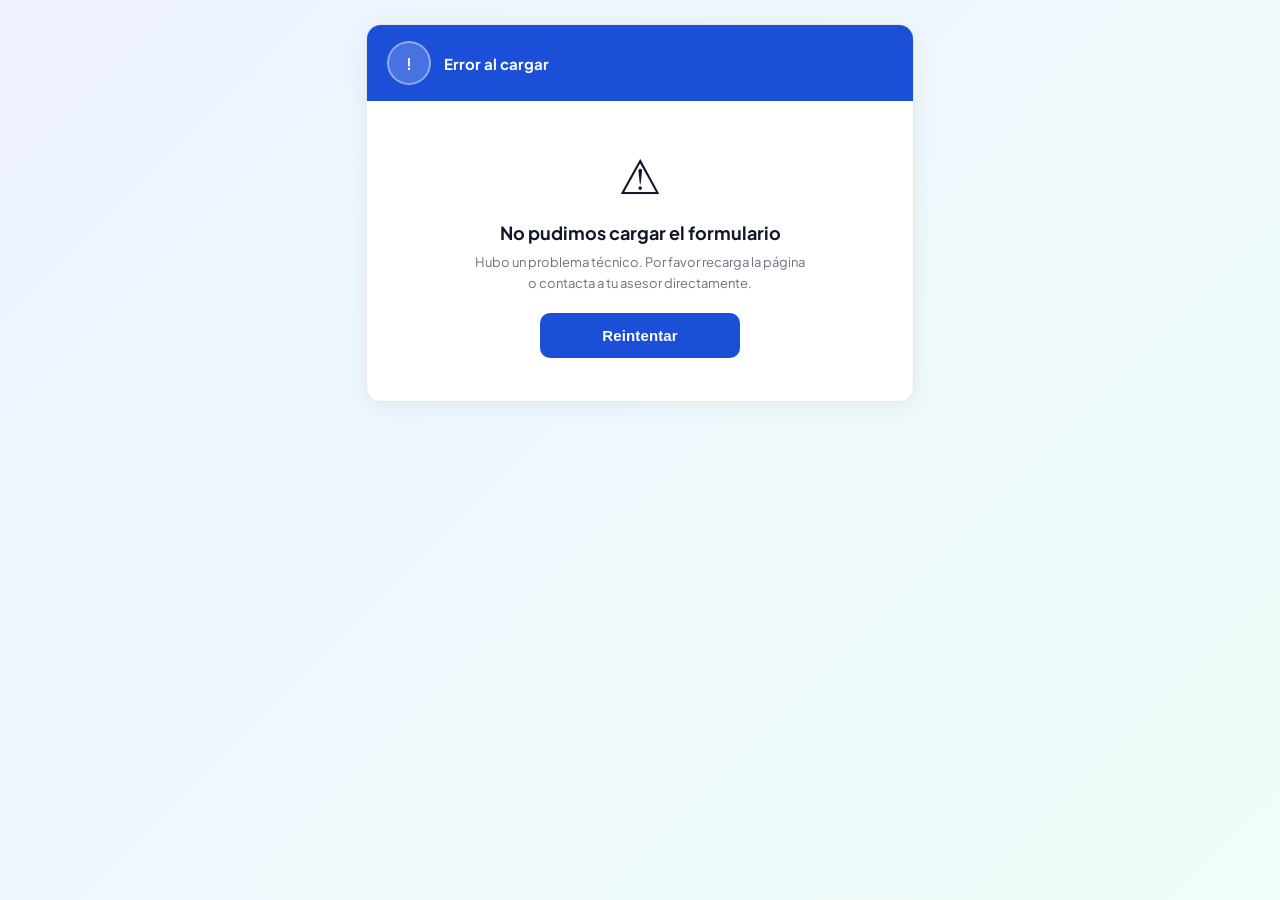
==== productos/chatbot/perfilador/app.html @ 05303d18 "Initial commit - Noema project structure" ====
<!DOCTYPE html>
<html lang="es">
<head>
<meta charset="UTF-8"/>
<meta name="viewport" content="width=device-width, initial-scale=1.0"/>
<title>Encuentra tu apartamento ideal</title>
<link href="https://fonts.googleapis.com/css2?family=Plus+Jakarta+Sans:wght@400;500;600;700&display=swap" rel="stylesheet"/>
<style>
*{box-sizing:border-box;margin:0;padding:0}
:root{
  --brand:#1B4FD8;--brand-dark:#1340B0;--brand-light:#EEF3FF;--brand-mid:#4F7BF7;
  --success:#0F7B55;--success-bg:#E6F7F1;--success-border:#6EE7B7;
  --danger:#B91C1C;--danger-bg:#FEF2F2;--danger-border:#FECACA;
  --warn-bg:#FFFBEB;--warn-border:#FDE68A;--warn-text:#92400E;
  --text:#111827;--text-2:#6B7280;--text-3:#9CA3AF;
  --border:#E5E7EB;--surface:#F9FAFB;--white:#FFFFFF;
  --radius:14px;--radius-sm:10px;--radius-xs:7px;
}
html,body{min-height:100vh;background:linear-gradient(135deg,#EEF3FF 0%,#F0FDF9 100%);font-family:'Plus Jakarta Sans',system-ui,sans-serif;color:var(--text)}
#app{max-width:580px;margin:0 auto;padding:24px 16px 48px}

/* LOADING */
#loading-screen{display:flex;flex-direction:column;align-items:center;justify-content:center;min-height:60vh;gap:16px}
.spinner{width:40px;height:40px;border:3px solid var(--brand-light);border-top-color:var(--brand);border-radius:50%;animation:spin 0.8s linear infinite}
@keyframes spin{to{transform:rotate(360deg)}}
#loading-screen p{font-size:14px;color:var(--text-2)}

/* BROKER BAR */
.broker-bar{background:var(--brand);border-radius:var(--radius) var(--radius) 0 0;padding:16px 20px;display:flex;align-items:center;gap:13px}
.broker-avatar{width:44px;height:44px;border-radius:50%;background:rgba(255,255,255,0.2);border:2px solid rgba(255,255,255,0.4);display:flex;align-items:center;justify-content:center;font-weight:700;font-size:16px;color:#fff;flex-shrink:0}
.broker-info{flex:1;min-width:0}
.broker-name{font-size:15px;font-weight:700;color:#fff;white-space:nowrap;overflow:hidden;text-overflow:ellipsis}
.broker-sub{font-size:11px;color:rgba(255,255,255,0.72);margin-top:1px;white-space:nowrap;overflow:hidden;text-overflow:ellipsis}
.broker-logo{font-size:11px;font-weight:700;color:rgba(255,255,255,0.65);letter-spacing:0.07em;background:rgba(255,255,255,0.15);padding:4px 10px;border-radius:20px;white-space:nowrap;flex-shrink:0}

/* TRUST BAR */
.trust-bar{
  background:#F8FAFF;
  border:1px solid #DBEAFE;
  border-top:none;
  padding:7px 20px;
  display:flex;
  align-items:center;
  gap:16px;
}
.trust-item{
  display:flex;
  align-items:center;
  gap:5px;
  font-size:10px;
  color:#1F2937;
  font-weight:600;
}

/* CARD */
.card{background:var(--white);border:1px solid var(--border);border-top:none;border-radius:0 0 var(--radius) var(--radius);padding:26px 26px 24px;box-shadow:0 4px 24px rgba(27,79,216,0.08),0 1px 4px rgba(0,0,0,0.04)}

/* PROGRESS */
.prog-wrap{margin-bottom:22px}
.prog-meta{display:flex;justify-content:space-between;margin-bottom:7px}
.prog-meta span{font-size:11px;color:var(--text-2);font-weight:500}
.prog-track{height:5px;background:#F3F4F6;border-radius:3px;overflow:hidden}
.prog-fill{height:5px;background:linear-gradient(90deg,var(--brand) 0%,var(--brand-mid) 100%);border-radius:3px;transition:width 0.45s cubic-bezier(.4,0,.2,1)}

/* STEPS */
.step{display:none}
.step.active{display:block;animation:fadeUp 0.28s cubic-bezier(.4,0,.2,1)}
@keyframes fadeUp{from{opacity:0;transform:translateY(10px)}to{opacity:1;transform:none}}

/* HEADERS */
.section-pill{display:inline-flex;align-items:center;gap:5px;font-size:10px;font-weight:700;letter-spacing:0.09em;text-transform:uppercase;color:var(--brand);background:var(--brand-light);padding:3px 11px;border-radius:20px;margin-bottom:13px}
.q-text{font-size:18px;font-weight:700;color:var(--text);line-height:1.45;margin-bottom:7px}
.q-sub{font-size:13px;color:var(--text-2);line-height:1.6;margin-bottom:18px}

/* OPTIONS */
.opts{display:flex;flex-direction:column;gap:9px;margin-bottom:6px}
.opt{display:flex;align-items:center;gap:13px;padding:13px 15px;border:1.5px solid var(--border);border-radius:var(--radius-sm);cursor:pointer;background:var(--white);text-align:left;width:100%;transition:border-color 0.15s,background 0.15s,box-shadow 0.15s}
.opt:hover{border-color:#93A5FB;background:#F5F7FF;box-shadow:0 2px 8px rgba(27,79,216,0.08)}
.opt.sel{border-color:var(--brand);background:var(--brand-light);box-shadow:0 0 0 3px rgba(27,79,216,0.1)}
.opt-radio{width:20px;height:20px;border-radius:50%;border:2px solid #D1D5DB;flex-shrink:0;display:flex;align-items:center;justify-content:center;transition:all 0.15s;background:var(--white)}
.opt.sel .opt-radio{border-color:var(--brand);background:var(--brand)}
.opt.sel .opt-radio::after{content:'';width:7px;height:7px;border-radius:50%;background:#fff}
.opt-label{flex:1;font-size:14px;color:var(--text);font-weight:500;line-height:1.4}
.opt.sel .opt-label{color:var(--brand)}
.opt-emoji{font-size:18px;width:22px;text-align:center;flex-shrink:0}
.opt-sublabel{font-size:11px;color:var(--text-2);margin-top:2px;font-weight:400}

/* FIELDS */
.field-group{margin-bottom:14px}
.field-label{font-size:13px;font-weight:600;color:var(--text);margin-bottom:6px;display:flex;align-items:center;gap:4px}
.field-req{color:var(--brand)}
.f-input{width:100%;padding:11px 14px;font-size:14px;font-family:'Plus Jakarta Sans',system-ui,sans-serif;border:1.5px solid var(--border);border-radius:var(--radius-xs);color:var(--text);background:var(--white);outline:none;transition:border 0.15s,box-shadow 0.15s}
.f-input:focus{border-color:var(--brand);box-shadow:0 0 0 3px rgba(27,79,216,0.1)}
.f-input::placeholder{color:var(--text-3)}
textarea.f-input{resize:none;min-height:72px;line-height:1.55}
.f-hint{font-size:11px;color:var(--text-3);margin-top:4px;line-height:1.5}

/* PRIVACY NOTE */
.privacy-note{display:flex;align-items:flex-start;gap:8px;background:#F8FAFF;border:1px solid #DBEAFE;border-radius:var(--radius-xs);padding:10px 13px;margin-top:10px}
.privacy-note span{font-size:12px;color:#3B82F6;line-height:1.55}

/* BUTTONS */
.btn-primary{width:100%;padding:14px;font-size:15px;font-weight:700;color:#fff;background:var(--brand);border:none;border-radius:var(--radius-sm);cursor:pointer;transition:background 0.15s,transform 0.12s,box-shadow 0.15s;letter-spacing:0.01em;margin-top:18px;display:flex;align-items:center;justify-content:center;gap:8px}
.btn-primary:hover{background:var(--brand-dark);transform:translateY(-1px);box-shadow:0 6px 16px rgba(27,79,216,0.28)}
.btn-primary:active{transform:none;box-shadow:none}
.btn-primary:disabled{background:#9CA3AF;cursor:not-allowed;transform:none;box-shadow:none}
.btn-retry{width:100%;padding:12px;font-size:14px;font-weight:600;color:var(--brand);background:var(--brand-light);border:1.5px solid rgba(27,79,216,0.25);border-radius:var(--radius-sm);cursor:pointer;margin-top:10px;transition:all 0.15s}
.btn-retry:hover{background:var(--brand);color:#fff}

/* ALERTS */
.alert-box{border-radius:var(--radius-sm);padding:15px 16px;margin-bottom:18px;display:flex;gap:13px;align-items:flex-start}
.alert-box.danger{background:var(--danger-bg);border:1px solid var(--danger-border)}
.alert-box.success-box{background:var(--success-bg);border:1px solid var(--success-border)}
.alert-box.warn{background:var(--warn-bg);border:1px solid var(--warn-border)}
.alert-icon{font-size:20px;flex-shrink:0;margin-top:1px}
.alert-title{font-size:14px;font-weight:700;margin-bottom:4px}
.alert-box.danger .alert-title{color:var(--danger)}
.alert-box.success-box .alert-title{color:var(--success)}
.alert-box.warn .alert-title{color:var(--warn-text)}
.alert-body{font-size:13px;line-height:1.6;color:var(--text-2)}

/* ERROR SUBMIT */
.submit-error{background:var(--danger-bg);border:1px solid var(--danger-border);border-radius:var(--radius-sm);padding:14px 16px;margin-top:12px;display:none}
.submit-error-title{font-size:13px;font-weight:700;color:var(--danger);margin-bottom:5px}
.submit-error-body{font-size:12px;color:var(--text-2);line-height:1.6}
.submit-error-wa{display:inline-flex;align-items:center;gap:6px;margin-top:10px;font-size:13px;font-weight:600;color:#25D366;text-decoration:none;background:#F0FDF4;padding:8px 14px;border-radius:var(--radius-xs);border:1px solid #BBF7D0}

/* INFO BOX */
.info-box{background:var(--brand-light);border-radius:var(--radius-xs);padding:10px 13px;margin-bottom:16px;font-size:12px;color:var(--brand);font-weight:500;line-height:1.5}

/* ERR MSG */
.err-msg{font-size:12px;color:var(--danger);margin-top:8px;animation:shake 0.35s ease}
@keyframes shake{0%,100%{transform:translateX(0)}25%{transform:translateX(-4px)}75%{transform:translateX(4px)}}

/* THANK YOU */
.thank-you-icon{text-align:center;font-size:52px;margin-bottom:16px}
.thank-you-title{font-size:22px;font-weight:700;color:var(--text);text-align:center;margin-bottom:8px}
.thank-you-sub{font-size:14px;color:var(--text-2);text-align:center;line-height:1.6;margin-bottom:24px}
.thank-you-steps{display:flex;flex-direction:column;gap:10px;margin-bottom:20px}
.ty-step{display:flex;align-items:flex-start;gap:12px;padding:12px 14px;background:var(--surface);border-radius:var(--radius-xs);border:1px solid var(--border)}
.ty-step-num{width:24px;height:24px;border-radius:50%;background:var(--brand);color:#fff;font-size:11px;font-weight:700;display:flex;align-items:center;justify-content:center;flex-shrink:0;margin-top:1px}
.ty-step-text{font-size:13px;color:var(--text-2);line-height:1.5}
.ty-step-text strong{color:var(--text)}
.ty-privacy{display:flex;align-items:flex-start;gap:8px;background:#F8FAFF;border:1px solid #DBEAFE;border-radius:var(--radius-xs);padding:11px 13px;margin-top:4px}
.ty-privacy span{font-size:11px;color:#3B82F6;line-height:1.6}

/* INACTIVE / ERROR SCREENS */
.screen-center{display:flex;flex-direction:column;align-items:center;justify-content:center;min-height:300px;text-align:center;padding:24px}
.screen-icon{font-size:48px;margin-bottom:16px}
.screen-title{font-size:18px;font-weight:700;color:var(--text);margin-bottom:8px}
.screen-sub{font-size:13px;color:var(--text-2);line-height:1.6;max-width:340px}

@media(max-width:480px){#app{padding:16px 10px 36px}.card{padding:20px 18px}.q-text{font-size:16px}.btn-primary{font-size:14px;padding:13px}}

/* UX TECH UPGRADES */
/* Step counter chip */
.step-chip{display:inline-flex;align-items:center;gap:6px;font-size:11px;font-weight:600;color:var(--text-3);margin-bottom:16px}
.step-chip-dot{width:6px;height:6px;border-radius:50%;background:var(--brand);opacity:0.4}
.step-chip-dot.active{opacity:1;box-shadow:0 0 0 3px rgba(27,79,216,0.15)}
/* Opt check feedback */
.opt-check{width:18px;height:18px;border-radius:50%;background:var(--brand);display:none;align-items:center;justify-content:center;flex-shrink:0;margin-left:auto}
.opt-check::after{content:'✓';font-size:10px;color:#fff;font-weight:700}
.opt.sel .opt-check{display:flex}
.opt.sel .opt-emoji{display:none}
/* Kbd hint */
.kbd-hint{font-size:10px;color:var(--text-3);text-align:center;margin-top:12px;opacity:0.7}
/* Floating progress ring on loading */
.spinner-wrap{position:relative;width:48px;height:48px}
.spinner-wrap .spinner{width:48px;height:48px;border-width:3px}
.spinner-wrap .spinner-icon{position:absolute;inset:0;display:flex;align-items:center;justify-content:center;font-size:18px}
/* Section pill dot */
.section-pill::before{content:'';width:5px;height:5px;border-radius:50%;background:var(--brand);display:inline-block}
/* Smooth card enter */
.card{animation:cardIn 0.35s cubic-bezier(.4,0,.2,1)}
@keyframes cardIn{from{opacity:0;transform:translateY(8px)}to{opacity:1;transform:none}}
</style>
</head>
<body>
<div id="app">

  <!-- LOADING -->
  <div id="loading-screen">
    <div class="spinner-wrap">
      <div class="spinner"></div>
      <div class="spinner-icon">🏠</div>
    </div>
    <p>Preparando tu formulario personalizado...</p>
  </div>

  <!-- FORMULARIO -->
  <div id="form-wrapper" style="display:none">

    <div class="broker-bar">
      <div class="broker-avatar" id="av">JP</div>
      <div class="broker-info">
        <div class="broker-name" id="bk-name">Cargando...</div>
        <div class="broker-sub" id="bk-sub"></div>
      </div>
      <div class="broker-logo" id="bk-logo">HABI</div>
    </div>
    <!-- TRUST BAR -->
    <div class="trust-bar">
      <div class="trust-item">🔒 Tus datos están protegidos</div>
      <div class="trust-item">🚫 No hacemos spam</div>
      <div class="trust-item">✅ Sin costo para ti</div>
    </div>

    <div class="card">
      <div class="prog-wrap">
        <div class="prog-meta"><span id="step-lbl">Paso 1 de 12</span><span id="pct-lbl">0%</span></div>
        <div class="prog-track"><div class="prog-fill" id="prog" style="width:0%"></div></div>
      </div>

      <!-- S1: Bienvenida -->
      <div class="step active" id="s1">
        <div class="section-pill">Bienvenida</div>
        <p class="q-text">Hola, estoy aquí para ayudarte a encontrar tu apartamento ideal</p>
        <p class="q-sub" id="intro-text">Cargando...</p>
        <div style="display:flex;flex-direction:column;gap:9px;margin:18px 0 4px">
          <div style="display:flex;align-items:center;gap:10px;font-size:13px;color:var(--text-2)"><span style="width:22px;height:22px;border-radius:50%;background:var(--brand-light);color:var(--brand);display:flex;align-items:center;justify-content:center;font-size:11px;font-weight:700;flex-shrink:0">1</span>Te hacemos preguntas clave sobre lo que buscas</div>
          <div style="display:flex;align-items:center;gap:10px;font-size:13px;color:var(--text-2)"><span style="width:22px;height:22px;border-radius:50%;background:var(--brand-light);color:var(--brand);display:flex;align-items:center;justify-content:center;font-size:11px;font-weight:700;flex-shrink:0">2</span>Validamos que tengas el perfil listo para comprar</div>
          <div style="display:flex;align-items:center;gap:10px;font-size:13px;color:var(--text-2)"><span style="width:22px;height:22px;border-radius:50%;background:var(--brand-light);color:var(--brand);display:flex;align-items:center;justify-content:center;font-size:11px;font-weight:700;flex-shrink:0">3</span><span id="asesor-texto">Nuestro asesor te contacta con opciones a tu medida</span></div>
        </div>
        <div class="privacy-note" style="margin-top:14px">
          <span>🔒 <strong>Tu información es 100% confidencial.</strong> Solo la usa tu asesor para encontrarte las mejores opciones. No se comparte con terceros ni se usa para publicidad.</span>
        </div>
        <button class="btn-primary" onclick="goTo(2)">Comenzar ahora <span>→</span></button>
      </div>

      <!-- S2: Contacto -->
      <div class="step" id="s2">
        <div class="section-pill">Tus datos</div>
        <p class="q-text">¿Cómo te llamas y cómo te contactamos?</p>
        <p class="q-sub" id="asesor-sub">Tu asesor te contactará directamente con las mejores opciones. Tu información nunca se comparte con otras personas ni empresas.</p>
        <div class="field-group">
          <div class="field-label">Nombre completo <span class="field-req">*</span></div>
          <input class="f-input" type="text" id="nombre" placeholder="Ej: Carlos Ramírez" autocomplete="name"/>
        </div>
        <div class="field-group">
          <div class="field-label">Celular (WhatsApp) <span class="field-req">*</span></div>
          <input class="f-input" type="tel" id="celular" placeholder="Ej: 3001234567" autocomplete="tel"/>
        </div>
        <div class="privacy-note">
          <span>🚫 <strong>Sin spam.</strong> Tu número solo se usa para que tu asesor te contacte con opciones relevantes. No recibirás llamadas de terceros ni mensajes no solicitados.</span>
        </div>
        <button class="btn-primary" onclick="next2()">Continuar <span>→</span></button>
      </div>

      <!-- S3: Para quién -->
      <div class="step" id="s3">
        <div class="section-pill">Intención de compra</div>
        <p class="q-text">¿Para quién estás buscando el apartamento?</p>
        <p class="q-sub">Esto nos ayuda a entender quién va a vivir allí y qué necesidades tiene el hogar.</p>
        <div class="opts">
          <button class="opt" onclick="sel(this,'comprador','yo_familia')"><div class="opt-radio"></div><div><div class="opt-label">Para mí y mi familia</div><div class="opt-sublabel">Somos los que vamos a vivir allí</div></div><span class="opt-emoji">🏡</span></button>
          <button class="opt" onclick="sel(this,'comprador','yo_solo')"><div class="opt-radio"></div><span class="opt-label">Para mí solo(a)</span><span class="opt-emoji">👤</span></button>
          <button class="opt" onclick="sel(this,'comprador','otra_persona')"><div class="opt-radio"></div><div><div class="opt-label">Para otra persona</div><div class="opt-sublabel">Padres, familiar, tercero</div></div><span class="opt-emoji">👨‍👩‍👧</span></button>
          <button class="opt" onclick="sel(this,'comprador','inversion')"><div class="opt-radio"></div><div><div class="opt-label">Para invertir</div><div class="opt-sublabel">No voy a vivir allí, es para arrendar</div></div><span class="opt-emoji">📈</span></button>
        </div>
        <div class="field-group" style="margin-top:14px">
          <div class="field-label">¿Algo más que debamos saber sobre quién va a vivir allí?</div>
          <textarea class="f-input" id="nota_comprador" placeholder="Ej: somos 4 personas, tenemos mascotas, hay un adulto mayor..."></textarea>
        </div>
        <button class="btn-primary" onclick="nextReq(3,4,'comprador')">Continuar <span>→</span></button>
      </div>

      <!-- S4: Habitaciones -->
      <div class="step" id="s4">
        <div class="section-pill">Características</div>
        <p class="q-text">¿Cuántas habitaciones necesitas sí o sí?</p>
        <p class="q-sub">Dinos el mínimo indispensable — así no te mostramos opciones que no aplican.</p>
        <div class="opts">
          <button class="opt" onclick="sel(this,'habitaciones','1')"><div class="opt-radio"></div><span class="opt-label">1 habitación</span></button>
          <button class="opt" onclick="sel(this,'habitaciones','2')"><div class="opt-radio"></div><span class="opt-label">2 habitaciones</span></button>
          <button class="opt" onclick="sel(this,'habitaciones','3')"><div class="opt-radio"></div><span class="opt-label">3 habitaciones</span></button>
          <button class="opt" onclick="sel(this,'habitaciones','4+')"><div class="opt-radio"></div><span class="opt-label">4 o más habitaciones</span></button>
          <button class="opt" onclick="sel(this,'habitaciones','flexible')"><div class="opt-radio"></div><span class="opt-label">Flexible — cualquiera me sirve</span></button>
        </div>
        <div class="field-group" style="margin-top:14px">
          <div class="field-label">¿Algún detalle adicional sobre los espacios?</div>
          <textarea class="f-input" id="nota_habitaciones" placeholder="Ej: necesito estudio, dos baños mínimo, balcón..."></textarea>
        </div>
        <button class="btn-primary" onclick="nextReq(4,5,'habitaciones')">Continuar <span>→</span></button>
      </div>

      <!-- S5: Parqueadero -->
      <div class="step" id="s5">
        <div class="section-pill">Características</div>
        <p class="q-text">¿Necesitas parqueadero?</p>
        <div class="opts">
          <button class="opt" onclick="sel(this,'parqueadero','carro')"><div class="opt-radio"></div><span class="opt-label">Sí, tengo carro</span><span class="opt-emoji">🚗</span></button>
          <button class="opt" onclick="sel(this,'parqueadero','moto')"><div class="opt-radio"></div><span class="opt-label">Sí, tengo moto</span><span class="opt-emoji">🛵</span></button>
          <button class="opt" onclick="sel(this,'parqueadero','carro_moto')"><div class="opt-radio"></div><span class="opt-label">Tengo carro y moto</span></button>
          <button class="opt" onclick="sel(this,'parqueadero','no')"><div class="opt-radio"></div><span class="opt-label">No, no tengo vehículo</span></button>
        </div>
        <button class="btn-primary" onclick="nextReq(5,6,'parqueadero')">Continuar <span>→</span></button>
      </div>

      <!-- S6: Ascensor -->
      <div class="step" id="s6">
        <div class="section-pill">Características</div>
        <p class="q-text">¿El apartamento debe tener ascensor?</p>
        <p class="q-sub">Clave si va a vivir allí alguien mayor, con movilidad reducida, o si prefieren no subir muchos pisos.</p>
        <div class="opts">
          <button class="opt" onclick="sel(this,'ascensor','cualquier')"><div class="opt-radio"></div><span class="opt-label">No hay restricción — cualquier piso está bien</span></button>
          <button class="opt" onclick="sel(this,'ascensor','con_ascensor')"><div class="opt-radio"></div><span class="opt-label">Sí o sí debe tener ascensor</span></button>
          <button class="opt" onclick="sel(this,'ascensor','piso_bajo')"><div class="opt-radio"></div><span class="opt-label">Sin ascensor está bien, máximo piso 3</span></button>
          <button class="opt" onclick="sel(this,'ascensor','piso_bajo_ascensor')"><div class="opt-radio"></div><span class="opt-label">Piso bajo con ascensor disponible en el edificio</span></button>
        </div>
        <div class="field-group" style="margin-top:14px">
          <div class="field-label">¿Hay algún motivo específico? (opcional)</div>
          <textarea class="f-input" id="nota_ascensor" placeholder="Ej: mi mamá tiene 75 años y no puede subir escaleras..."></textarea>
        </div>
        <button class="btn-primary" onclick="nextReq(6,7,'ascensor')">Continuar <span>→</span></button>
      </div>

      <!-- S7: Zona -->
      <div class="step" id="s7">
        <div class="section-pill">Zona</div>
        <p class="q-text">¿En qué zona estás buscando?</p>
        <p class="q-sub" id="zona-sub">Si no tienes zona fija, escribe "abierto" — tenemos inventario en toda la ciudad.</p>
        <div class="field-group">
          <div class="field-label">Barrio, sector o localidad</div>
          <input class="f-input" type="text" id="zona" placeholder="Ej: Chapinero, Suba, Engativá, Kennedy..." id="zona-input"/>
        </div>
        <div class="field-group">
          <div class="field-label">¿Por qué te llama la atención esa zona?</div>
          <textarea class="f-input" id="zona_razon" placeholder="Ej: cerca del trabajo, colegio de los niños, familia..."></textarea>
        </div>
        <div class="field-group">
          <div class="field-label">¿Estarías abierto(a) a evaluar otras zonas?</div>
          <div class="opts" style="margin-bottom:0">
            <button class="opt" onclick="sel(this,'zona_flex','si')"><div class="opt-radio"></div><span class="opt-label">Sí, si el precio y las condiciones lo justifican</span></button>
            <button class="opt" onclick="sel(this,'zona_flex','no')"><div class="opt-radio"></div><span class="opt-label">No, esa zona es definitiva para mí</span></button>
          </div>
        </div>
        <button class="btn-primary" onclick="nextZona()">Continuar <span>→</span></button>
      </div>

      <!-- S8: Decisores -->
      <div class="step" id="s8">
        <div class="section-pill">Decisión de compra</div>
        <p class="q-text">¿Quién más participa en la decisión de compra?</p>
        <p class="q-sub">Es importante que todos los decisores estén en la visita para poder avanzar rápido.</p>
        <div class="opts">
          <button class="opt" onclick="sel(this,'decisores','solo')"><div class="opt-radio"></div><span class="opt-label">Solo yo decido</span></button>
          <button class="opt" onclick="sel(this,'decisores','pareja')"><div class="opt-radio"></div><span class="opt-label">Mi pareja o esposo(a)</span></button>
          <button class="opt" onclick="sel(this,'decisores','familia')"><div class="opt-radio"></div><span class="opt-label">Mi familia (padres, hijos adultos)</span></button>
          <button class="opt" onclick="sel(this,'decisores','varios')"><div class="opt-radio"></div><span class="opt-label">Somos varios — todos necesitamos estar presentes</span></button>
        </div>
        <button class="btn-primary" onclick="nextReq(8,'8b','decisores')">Continuar <span>→</span></button>
      </div>

      <!-- S8b: Presupuesto -->
      <div class="step" id="s8b">
        <div class="section-pill">Presupuesto</div>
        <p class="q-text">¿En qué rango está el presupuesto que tienes en mente?</p>
        <p class="q-sub">No es un compromiso — nos ayuda a mostrarte opciones reales, no las que están fuera de tu alcance.</p>
        <div class="opts">
          <button class="opt" onclick="sel(this,'presupuesto','hasta_200')"><div class="opt-radio"></div><div><div class="opt-label">Hasta $200 millones</div><div class="opt-sublabel">VIS — bancos prestan hasta el 80%</div></div></button>
          <button class="opt" onclick="sel(this,'presupuesto','200_300')"><div class="opt-radio"></div><div><div class="opt-label">$200M – $300 millones</div><div class="opt-sublabel">VIS / No VIS según el inmueble</div></div></button>
          <button class="opt" onclick="sel(this,'presupuesto','300_500')"><div class="opt-radio"></div><div><div class="opt-label">$300M – $500 millones</div><div class="opt-sublabel">No VIS — bancos prestan hasta el 70%</div></div></button>
          <button class="opt" onclick="sel(this,'presupuesto','500_800')"><div class="opt-radio"></div><div><div class="opt-label">$500M – $800 millones</div><div class="opt-sublabel">No VIS premium</div></div></button>
          <button class="opt" onclick="sel(this,'presupuesto','mas_800')"><div class="opt-radio"></div><div><div class="opt-label">Más de $800 millones</div><div class="opt-sublabel">Segmento alto / lujo</div></div></button>
          <button class="opt" onclick="sel(this,'presupuesto','no_definido')"><div class="opt-radio"></div><span class="opt-label">Aún no lo tengo definido</span></button>
        </div>
        <button class="btn-primary" onclick="nextReq('8b',9,'presupuesto')">Continuar <span>→</span></button>
      </div>

      <!-- S9: Crédito -->
      <div class="step" id="s9">
        <div class="section-pill">Capacidad financiera</div>
        <p class="q-text">¿Cómo planeas financiar la compra?</p>
        <p class="q-sub">Esto nos ayuda a entender qué opciones aplican para ti y cómo podemos acompañarte mejor.</p>
        <div class="opts">
          <button class="opt" onclick="sel(this,'credito','aprobado');showNotaCredito(true)"><div class="opt-radio"></div><div><div class="opt-label">Con crédito hipotecario — ya está aprobado</div><div class="opt-sublabel">Tengo carta de aprobación de un banco</div></div></button>
          <button class="opt" onclick="sel(this,'credito','proceso');showNotaCredito(true)"><div class="opt-radio"></div><div><div class="opt-label">Con crédito hipotecario — estoy en proceso</div><div class="opt-sublabel">Ya radicué o estoy en estudio de crédito</div></div></button>
          <button class="opt" onclick="sel(this,'credito','solo_recursos');showNotaCredito(false)"><div class="opt-radio"></div><div><div class="opt-label">De contado — solo con mis propios recursos</div><div class="opt-sublabel">Sin financiación bancaria, pago completo</div></div></button>
          <button class="opt" onclick="sel(this,'credito','mixto');showNotaCredito(true)"><div class="opt-radio"></div><div><div class="opt-label">Combinado — crédito + recursos propios</div><div class="opt-sublabel">Parte con banco, parte con mis ahorros</div></div></button>
          <button class="opt" onclick="sel(this,'credito','no');showNotaCredito(false)"><div class="opt-radio"></div><div><div class="opt-label">Aún no he iniciado el proceso</div><div class="opt-sublabel">No sé por dónde empezar</div></div></button>
        </div>
        <div class="field-group" style="margin-top:14px" id="nota-credito-wrap">
          <div class="field-label">¿Con qué banco y por qué monto?</div>
          <input class="f-input" type="text" id="nota_credito" placeholder="Ej: Davivienda, aprobado por $280 millones..."/>
        </div>
        <button class="btn-primary" onclick="nextCredito()">Continuar <span>→</span></button>
      </div>

      <!-- S9b: Sin crédito -->
      <div class="step" id="s9b">
        <div class="alert-box danger">
          <div class="alert-icon">⚠️</div>
          <div>
            <div class="alert-title">Primero validemos tu capacidad financiera</div>
            <div class="alert-body">Para no hacerte perder el tiempo viendo apartamentos que no puedas tomar hoy, necesitas un crédito aprobado o en proceso. Te conectamos con un analista de <strong>HabiCrédito</strong> — es gratis y te orienta en menos de 24 horas.</div>
          </div>
        </div>
        <p class="q-text" style="font-size:15px;margin-bottom:12px">¿Cuándo podemos llamarte?</p>
        <div class="opts">
          <button class="opt" onclick="sel(this,'horario','manana')"><div class="opt-radio"></div><span class="opt-label">Mañana, 8am – 12pm</span></button>
          <button class="opt" onclick="sel(this,'horario','tarde')"><div class="opt-radio"></div><span class="opt-label">Tarde, 12pm – 6pm</span></button>
          <button class="opt" onclick="sel(this,'horario','cualquier')"><div class="opt-radio"></div><span class="opt-label">Cualquier momento</span></button>
        </div>
        <button class="btn-primary" id="btn-submit-9b" onclick="submitLead('derivar','btn-submit-9b')">Confirmar y enviar mi información <span>→</span></button>
        <div class="submit-error" id="err-9b">
          <div class="submit-error-title">No pudimos enviar tu información</div>
          <div class="submit-error-body">Hubo un problema técnico. Por favor intenta de nuevo o escríbenos directamente por WhatsApp y te atendemos de inmediato.</div>
          <a class="submit-error-wa" id="wa-fallback-9b" href="#" target="_blank">💬 Escríbenos por WhatsApp</a>
          <button class="btn-retry" onclick="submitLead('derivar','btn-submit-9b')">Intentar de nuevo</button>
        </div>
      </div>

      <!-- S9c: Recursos propios -->
      <div class="step" id="s9c">
        <div class="section-pill">Recursos propios</div>
        <p class="q-text">Además del crédito, ¿cuentas con recursos propios para la compra?</p>
        <p class="q-sub">Esto nos ayuda a entender si puedes cubrir la cuota inicial, gastos notariales o negociar mejor.</p>
        <div class="opts">
          <button class="opt" onclick="sel(this,'recursos_propios','si_disponibles')"><div class="opt-radio"></div><span class="opt-label">Sí, tengo recursos propios disponibles</span></button>
          <button class="opt" onclick="sel(this,'recursos_propios','parcial')"><div class="opt-radio"></div><span class="opt-label">Tengo una parte, pero no todo</span></button>
          <button class="opt" onclick="sel(this,'recursos_propios','dependen_de_algo')"><div class="opt-radio"></div><span class="opt-label">Dependen de vender algo, CDT, cesantías u otra fuente</span></button>
          <button class="opt" onclick="sel(this,'recursos_propios','no')"><div class="opt-radio"></div><span class="opt-label">No, solo cuento con el crédito</span></button>
        </div>
        <button class="btn-primary" onclick="nextReq('9c',10,'recursos_propios')">Continuar <span>→</span></button>
      </div>

      <!-- S10: Cuota -->
      <div class="step" id="s10">
        <div class="section-pill">Capacidad financiera</div>
        <p class="q-text">¿Tienes la cuota inicial disponible hoy?</p>
        <p class="q-sub">Los bancos prestan hasta el 70–80%. Necesitas el 20–30% restante + gastos notariales.</p>
        <div class="info-box" id="s10-infobox">VIS (hasta $236M): banco presta hasta el 80% · No VIS (desde $237M): banco presta hasta el 70%</div>
        <div class="opts">
          <button class="opt" onclick="sel(this,'cuota','disponible')"><div class="opt-radio"></div><span class="opt-label">Sí, tengo el dinero disponible hoy</span></button>
          <button class="opt" onclick="sel(this,'cuota','pronto')"><div class="opt-radio"></div><span class="opt-label">Lo tendré en 1–2 meses</span></button>
          <button class="opt" onclick="sel(this,'cuota','activo')"><div class="opt-radio"></div><span class="opt-label">Depende de venta de un activo o CDT</span></button>
          <button class="opt" onclick="sel(this,'cuota','ahorrando')"><div class="opt-radio"></div><span class="opt-label">Todavía estoy ahorrando</span></button>
        </div>
        <button class="btn-primary" onclick="nextCuota()">Continuar <span>→</span></button>
      </div>

      <!-- S10b: Sin cuota -->
      <div class="step" id="s10b">
        <div class="alert-box warn">
          <div class="alert-icon">ℹ️</div>
          <div>
            <div class="alert-title" style="color:var(--warn-text)">Aún no es el momento para visitas</div>
            <div class="alert-body">Sin la cuota inicial disponible no podemos avanzar a visitas, pero podemos ayudarte a planificar. Un analista de HabiCrédito puede orientarte sobre cómo prepararte.</div>
          </div>
        </div>
        <p class="q-text" style="font-size:15px;margin-bottom:12px">¿Cuándo podemos llamarte?</p>
        <div class="opts">
          <button class="opt" onclick="sel(this,'horario','manana')"><div class="opt-radio"></div><span class="opt-label">Mañana, 8am – 12pm</span></button>
          <button class="opt" onclick="sel(this,'horario','tarde')"><div class="opt-radio"></div><span class="opt-label">Tarde, 12pm – 6pm</span></button>
          <button class="opt" onclick="sel(this,'horario','cualquier')"><div class="opt-radio"></div><span class="opt-label">Cualquier momento</span></button>
        </div>
        <button class="btn-primary" id="btn-submit-10b" onclick="submitLead('derivar','btn-submit-10b')">Confirmar y enviar mi información <span>→</span></button>
        <div class="submit-error" id="err-10b">
          <div class="submit-error-title">No pudimos enviar tu información</div>
          <div class="submit-error-body">Hubo un problema técnico. Por favor intenta de nuevo o escríbenos directamente por WhatsApp.</div>
          <a class="submit-error-wa" id="wa-fallback-10b" href="#" target="_blank">💬 Escríbenos por WhatsApp</a>
          <button class="btn-retry" onclick="submitLead('derivar','btn-submit-10b')">Intentar de nuevo</button>
        </div>
      </div>

      <!-- S11: Cierre -->
      <div class="step" id="s11">
        <div class="section-pill">Última pregunta</div>
        <p class="q-text">Si encontramos el apartamento que cumple todo lo que buscas, ¿estás listo(a) para iniciar el proceso?</p>
        <div class="opts">
          <button class="opt" onclick="sel(this,'listo','si')"><div class="opt-radio"></div><span class="opt-label">Sí — si cumple lo que busco, avanzo de inmediato</span></button>
          <button class="opt" onclick="sel(this,'listo','quizas')"><div class="opt-radio"></div><span class="opt-label">Quizás — todavía estoy evaluando opciones</span></button>
          <button class="opt" onclick="sel(this,'listo','no')"><div class="opt-radio"></div><span class="opt-label">No por ahora — solo estoy mirando</span></button>
        </div>
        <div class="field-group" style="margin-top:16px">
          <div class="field-label">¿Cuántos apartamentos has visto hasta ahora?</div>
          <div class="opts" style="margin-bottom:0">
            <button class="opt" onclick="sel(this,'vistos','ninguno')"><div class="opt-radio"></div><span class="opt-label">Ninguno, soy nuevo(a) buscando</span></button>
            <button class="opt" onclick="sel(this,'vistos','pocos')"><div class="opt-radio"></div><span class="opt-label">Entre 1 y 5 apartamentos</span></button>
            <button class="opt" onclick="sel(this,'vistos','muchos')"><div class="opt-radio"></div><span class="opt-label">Más de 5</span></button>
          </div>
        </div>
        <div class="field-group" style="margin-top:14px">
          <div class="field-label">¿Qué no te gustó de los que ya viste? (si aplica)</div>
          <textarea class="f-input" id="nota_anteriores" placeholder="Ej: muy pequeños, sin parqueadero, sector peligroso, precio muy alto..."></textarea>
        </div>
        <button class="btn-primary" id="btn-submit-11" onclick="submitLead('completo','btn-submit-11')">Enviar mi perfil <span>→</span></button>
        <div class="submit-error" id="err-11">
          <div class="submit-error-title">No pudimos enviar tu información</div>
          <div class="submit-error-body">Hubo un problema técnico. Por favor intenta de nuevo o escríbenos directamente por WhatsApp y te atendemos de inmediato.</div>
          <a class="submit-error-wa" id="wa-fallback-11" href="#" target="_blank">💬 Escríbenos por WhatsApp</a>
          <button class="btn-retry" onclick="submitLead('completo','btn-submit-11')">Intentar de nuevo</button>
        </div>
      </div>

      <!-- THANK YOU -->
      <div class="step" id="s_final">
        <div class="thank-you-icon">🏠</div>
        <h2 class="thank-you-title">¡Listo, recibimos tu perfil!</h2>
        <p class="thank-you-sub" id="ty-message">En un momento nuestro asesor te contactará para ayudarte con tu apartamento ideal.</p>
        <div class="thank-you-steps">
          <div class="ty-step"><div class="ty-step-num">1</div><div class="ty-step-text">Revisamos tu perfil con las opciones disponibles que más aplican para ti</div></div>
          <div class="ty-step"><div class="ty-step-num">2</div><div class="ty-step-text" id="ty-step2"><strong>Nuestro asesor</strong> te contactará por WhatsApp al número que registraste</div></div>
          <div class="ty-step"><div class="ty-step-num">3</div><div class="ty-step-text">Si el perfil está listo, agendamos visita a los apartamentos que mejor cuadran contigo</div></div>
        </div>
        <div class="ty-privacy">
          <span>🔒 <strong>Tus datos quedan en manos de tu asesor.</strong> No se comparten con terceros, no se usan para publicidad y no recibirás contacto de personas distintas a tu asesor asignado.</span>
        </div>
      </div>

    </div><!-- /card -->
  </div><!-- /form-wrapper -->

  <!-- BROKER INACTIVO -->
  <div id="inactive-screen" style="display:none">
    <div style="background:var(--white);border:1px solid var(--border);border-radius:var(--radius);box-shadow:0 4px 24px rgba(0,0,0,0.06)">
      <div class="broker-bar" style="border-radius:var(--radius) var(--radius) 0 0">
        <div class="broker-avatar" id="av-inactive">—</div>
        <div class="broker-info"><div class="broker-name">Formulario no disponible</div></div>
      </div>
      <div class="screen-center">
        <div class="screen-icon">🔒</div>
        <div class="screen-title">Este formulario no está activo</div>
        <div class="screen-sub">El asesor ha pausado temporalmente este enlace. Si tienes su contacto directo, puedes escribirle por WhatsApp.</div>
      </div>
    </div>
  </div>

  <!-- ERROR DE CARGA -->
  <div id="error-screen" style="display:none">
    <div style="background:var(--white);border:1px solid var(--border);border-radius:var(--radius);box-shadow:0 4px 24px rgba(0,0,0,0.06)">
      <div class="broker-bar" style="border-radius:var(--radius) var(--radius) 0 0">
        <div class="broker-avatar">!</div>
        <div class="broker-info"><div class="broker-name">Error al cargar</div></div>
      </div>
      <div class="screen-center">
        <div class="screen-icon">⚠️</div>
        <div class="screen-title">No pudimos cargar el formulario</div>
        <div class="screen-sub">Hubo un problema técnico. Por favor recarga la página o contacta a tu asesor directamente.</div>
        <button class="btn-primary" style="margin-top:20px;max-width:200px" onclick="location.reload()">Reintentar</button>
      </div>
    </div>
  </div>

</div><!-- /app -->


<script>
// ── CONFIGURACIÓN — reemplaza con tus URLs reales de n8n ──
const N8N_GET_CONFIG = 'https://n8n.noema.lat/webhook/broker-config';
const N8N_POST_LEAD  = 'https://n8n.noema.lat/webhook/process-lead';

const D = {};
const TOTAL = 13;
let brokerConfig = {};

// ── INIT ──
async function init() {
  const params = new URLSearchParams(window.location.search);
  const broker_id = params.get('broker') || 'default';
  D.broker_id = broker_id;

  try {
    const res = await fetch(`${N8N_GET_CONFIG}?broker_id=${broker_id}`, {
      headers: {
        'ngrok-skip-browser-warning': 'true'
      }
    });

    if (res.status === 404) {
      showScreen('error'); return;
    }

    const config = await res.json();

    if (config.activo !== true && config.activo !== 'TRUE') {
      showScreen('inactive'); return;
    }

    brokerConfig = config;
    applyConfig(config);
    showScreen('form');
    goTo(1);

  } catch(e) {
    showScreen('error');
  }
}

function showScreen(which) {
  document.getElementById('loading-screen').style.display   = 'none';
  document.getElementById('form-wrapper').style.display     = which === 'form'     ? 'block' : 'none';
  document.getElementById('inactive-screen').style.display  = which === 'inactive' ? 'block' : 'none';
  document.getElementById('error-screen').style.display     = which === 'error'    ? 'block' : 'none';
}

function applyConfig(c) {
  const nombre = c.nombre || 'Tu Broker';
  const asesor = c.asesor || 'nuestro asesor';
  const initials = nombre.split(' ').slice(0,2).map(w=>w[0]||'').join('').toUpperCase();
  document.getElementById('av').textContent = initials;
  document.getElementById('bk-name').textContent = nombre;
  document.getElementById('bk-sub').textContent = c.inmobiliaria || '';
  document.getElementById('bk-logo').textContent = c.logo || 'HABI';
  document.getElementById('intro-text').innerHTML = `Soy <strong>${nombre}</strong>, de ${c.inmobiliaria || ''}. ${c.mensaje_intro || ''}`;
  document.getElementById('asesor-texto').textContent = `${asesor} te contactará con opciones a tu medida`;
  document.getElementById('asesor-sub').textContent = `${asesor.charAt(0).toUpperCase()+asesor.slice(1)} te contactará directamente con las mejores opciones. Tu información nunca se comparte con otras personas ni empresas.`;
  // Zona: ciudad dinámica
  const ciudad = c.ciudad || 'la ciudad';
  const zonaSub = document.getElementById('zona-sub');
  if(zonaSub) zonaSub.textContent = `Si no tienes zona fija, escribe "abierto" — tenemos inventario en toda ${ciudad}.`;
  // Fallback WhatsApp en errores de submit
  const waNum = c.whatsapp_destino || '';
  ['9b','10b','11'].forEach(id => {
    const el = document.getElementById('wa-fallback-'+id);
    if (el && waNum) el.href = `https://wa.me/${waNum}?text=Hola,%20quiero%20información%20sobre%20apartamentos`;
  });
}

// ── NAVEGACIÓN ──
function goTo(n) {
  document.querySelectorAll('.step').forEach(s => s.classList.remove('active'));

  const stepId = n === 'final' ? 's_final' : 's' + n;
  document.getElementById(stepId).classList.add('active');
  let num = parseInt(n) || 0;
  if (n==='9b'||n==='10b') num = 10;
  if (n==='final') num = TOTAL;
  const pct = Math.min(Math.round((num/TOTAL)*100),100);
  document.getElementById('prog').style.width = pct+'%';
  document.getElementById('pct-lbl').textContent = pct+'%';
  document.getElementById('step-lbl').textContent = 'Paso '+(num||'-')+' de '+TOTAL;
  window.scrollTo({top:0,behavior:'smooth'});
}

function sel(btn,key,val) {
  btn.closest('.opts').querySelectorAll('.opt').forEach(b=>b.classList.remove('sel'));
  btn.classList.add('sel');
  D[key]=val;
}

function showErr(msg) {
  const active = document.querySelector('.step.active');
  const ex = active.querySelector('.err-msg');
  if(ex) ex.remove();
  const err = document.createElement('p');
  err.className='err-msg';
  err.textContent = msg||'Por favor selecciona una opción para continuar.';
  active.querySelector('.btn-primary').before(err);
  setTimeout(()=>err&&err.parentNode&&err.remove(),3000);
}

function nextReq(from,to,key){
  if(!D[key]){showErr();return;}
  goTo(to);
}

function next2(){
  const n=document.getElementById('nombre').value.trim();
  const c=document.getElementById('celular').value.trim();
  if(!n){showErr('Por favor ingresa tu nombre completo.');return;}
  if(!c){showErr('Por favor ingresa tu número de celular.');return;}
  D.nombre=n; D.celular=c; goTo(3);
}

function nextZona(){
  D.zona=document.getElementById('zona').value.trim()||'No especificada';
  D.zona_razon=document.getElementById('zona_razon').value.trim()||'';
  if(!D.zona_flex){showErr('Por favor indica si estás abierto a otras zonas.');return;}
  goTo(8);
}

function showNotaCredito(visible) {
  const wrap = document.getElementById('nota-credito-wrap');
  if(wrap) wrap.style.display = visible ? 'block' : 'none';
}

function nextCredito(){
  if(!D.credito){showErr();return;}
  D.nota_credito=document.getElementById('nota_credito').value.trim();
  if(D.credito==='no') {
    goTo('9b');
  } else if(D.credito==='solo_recursos') {
    D.recursos_propios='solo_contado';
    updateS10ForCash(true);
    goTo(10);
  } else {
    // aprobado, proceso, mixto → preguntar recursos propios
    updateS10ForCash(false);
    goTo('9c');
  }
}

function updateS10ForCash(isCash) {
  const box = document.getElementById('s10-infobox');
  if(!box) return;
  if(isCash) {
    box.textContent = 'Comprando de contado necesitas tener el 100% del valor disponible + gastos notariales (aprox. 2-3% adicional).';
  } else {
    box.textContent = 'VIS (hasta $236M): banco presta hasta el 80% · No VIS (desde $237M): banco presta hasta el 70%';
  }
}

function nextCuota(){
  if(!D.cuota){showErr();return;}
  if(D.cuota==='ahorrando') goTo('10b'); else goTo(11);
}

function getNota(id){
  const el=document.getElementById(id);
  return el?el.value.trim():'';
}

// ── SUBMIT → n8n WF1 ──
async function submitLead(tipo, btnId) {
  if(tipo==='derivar' && !D.horario){showErr();return;}
  if(tipo==='completo'){
    if(!D.listo){showErr('Por favor indica si estás listo para comprar.');return;}
    if(!D.vistos){showErr('Por favor indica cuántos apartamentos has visto.');return;}
  }

  const btn = document.getElementById(btnId);
  const errBox = document.getElementById('err-'+btnId.replace('btn-submit-',''));
  if(btn){btn.disabled=true; btn.innerHTML='<span>⏳</span> Enviando...';}
  if(errBox) errBox.style.display='none';

  const payload = {
    broker_id:D.broker_id, nombre:D.nombre, celular:D.celular,
    comprador:D.comprador||'', habitaciones:D.habitaciones||'',
    parqueadero:D.parqueadero||'', ascensor:D.ascensor||'',
    zona:D.zona||'', zona_flex:D.zona_flex||'',
    decisores:D.decisores||'', presupuesto:D.presupuesto||'',
    credito:D.credito||'', recursos_propios:D.recursos_propios||'',
    cuota:D.cuota||'', listo:D.listo||'', vistos:D.vistos||'',
    horario:D.horario||'',
    nota_comprador:getNota('nota_comprador'),
    nota_habitaciones:getNota('nota_habitaciones'),
    nota_ascensor:getNota('nota_ascensor'),
    nota_credito:D.nota_credito||'',
    nota_anteriores:getNota('nota_anteriores'),
    tipo_lead:tipo,
    utm_source:D.utm_source||'',
    utm_medium:D.utm_medium||'',
    utm_campaign:D.utm_campaign||'',
    propiedad:D.propiedad||''
  };

  try {
    const res = await fetch(N8N_POST_LEAD,{
      method:'POST',
      headers:{
        'Content-Type':'application/json',
        'ngrok-skip-browser-warning':'true'
      },
      body:JSON.stringify(payload)
    });
    if(!res.ok) throw new Error('HTTP '+res.status);
    const data = await res.json();

    if (!data.ok) throw new Error(data.error || 'ERROR');

    if (data.duplicate === true) {
      if (btn) {
        btn.disabled = false;
        btn.innerHTML = 'Enviar mi perfil <span></span>';
      }

      const asesor = data.asesor || brokerConfig.asesor || 'nuestro asesor';

      document.querySelector('.thank-you-title').textContent =
        'Ya habíamos recibido tu perfil';

      document.getElementById('ty-message').innerHTML =
        data.message || `Ya tenemos tu perfil registrado. <strong>${asesor}</strong> te contactará por WhatsApp para continuar con el proceso.`;

      document.getElementById('ty-step2').innerHTML =
        `<strong>${asesor}</strong> ya tiene tu información y podrá contactarte por WhatsApp.`;

      goTo('final');
      return;
    }

    showThankYou(data.asesor || brokerConfig.asesor || 'nuestro asesor', tipo);
    
  } catch(e) {
    // Error real: mostrar bloque de error, NO thank you
    if(btn){btn.disabled=false; btn.innerHTML='Intentar de nuevo <span>→</span>';}
    if(errBox) errBox.style.display='block';
  }
}

function showThankYou(asesor, tipo) {
  const aliado = brokerConfig.aliado_credito || 'HabiCrédit';
  const msg = tipo==='derivar'
    ? `Un asesor de <strong>${aliado}</strong> te contactará pronto para ayudarte a preparar tu perfil financiero.`
    : `En un momento <strong>${asesor}</strong> te contactará para ayudarte a encontrar tu apartamento ideal.`;
  document.getElementById('ty-message').innerHTML = msg;
  document.getElementById('ty-step2').innerHTML = `<strong>${asesor}</strong> te contactará por WhatsApp al número que registraste`;
  goTo('final');
}


// ── CAPTURA TRACKING ──
(function captureUTMs(){
  const p = new URLSearchParams(window.location.search);
  D.utm_source   = p.get('utm_source')   || '';
  D.utm_medium   = p.get('utm_medium')   || '';
  D.utm_campaign = p.get('utm_campaign') || '';
  D.propiedad    = p.get('propiedad')    || '';
})();

init();

</script>
</body>
</html>
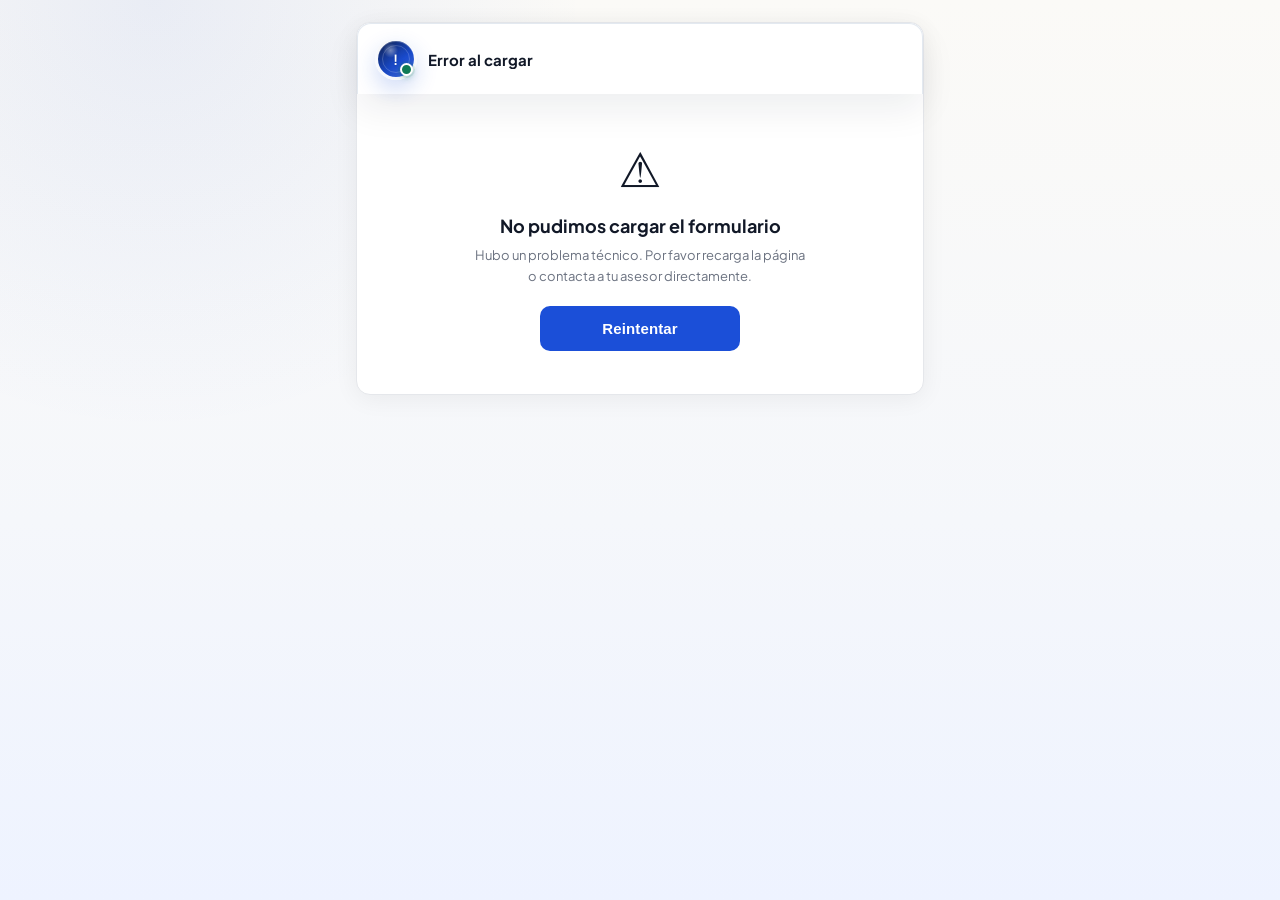
==== commit 8d4254b7: "feat: mejorar experiencia conversacional del perfilador" ====
--- a/productos/chatbot/perfilador/app.html
+++ b/productos/chatbot/perfilador/app.html
@@ -16,8 +16,8 @@
   --border:#E5E7EB;--surface:#F9FAFB;--white:#FFFFFF;
   --radius:14px;--radius-sm:10px;--radius-xs:7px;
 }
-html,body{min-height:100vh;background:linear-gradient(135deg,#EEF3FF 0%,#F0FDF9 100%);font-family:'Plus Jakarta Sans',system-ui,sans-serif;color:var(--text)}
-#app{max-width:580px;margin:0 auto;padding:24px 16px 48px}
+html,body{min-height:100vh;background:radial-gradient(circle at 12% 0%,rgba(27,79,216,0.08),transparent 30%),linear-gradient(180deg,#FBFAF7 0%,#F5F7FB 58%,#EEF3FF 100%);font-family:'Plus Jakarta Sans',system-ui,sans-serif;color:var(--text)}
+#app{max-width:600px;margin:0 auto;padding:22px 16px 40px}
 
 /* LOADING */
 #loading-screen{display:flex;flex-direction:column;align-items:center;justify-content:center;min-height:60vh;gap:16px}
@@ -25,75 +25,102 @@
 @keyframes spin{to{transform:rotate(360deg)}}
 #loading-screen p{font-size:14px;color:var(--text-2)}
 
-/* BROKER BAR */
-.broker-bar{background:var(--brand);border-radius:var(--radius) var(--radius) 0 0;padding:16px 20px;display:flex;align-items:center;gap:13px}
-.broker-avatar{width:44px;height:44px;border-radius:50%;background:rgba(255,255,255,0.2);border:2px solid rgba(255,255,255,0.4);display:flex;align-items:center;justify-content:center;font-weight:700;font-size:16px;color:#fff;flex-shrink:0}
+/* ADVISOR HEADER */
+.broker-bar{background:rgba(255,255,255,0.9);backdrop-filter:blur(18px);border:1px solid rgba(226,232,240,0.95);border-bottom:none;border-radius:20px 20px 0 0;padding:14px 17px;display:flex;align-items:center;gap:11px;box-shadow:0 16px 36px rgba(15,23,42,0.07)}
+.broker-avatar{position:relative;width:42px;height:42px;border-radius:50%;background:radial-gradient(circle at 35% 26%,rgba(255,255,255,0.42),transparent 21%),linear-gradient(145deg,#0F1F4A 0%,var(--brand) 58%,#4F7BF7 100%);border:3px solid rgba(255,255,255,0.96);box-shadow:inset 0 1px 0 rgba(255,255,255,0.24),inset 0 -10px 18px rgba(15,31,74,0.18),0 10px 22px rgba(27,79,216,0.2);display:flex;align-items:center;justify-content:center;font-weight:700;font-size:14px;color:#fff;flex-shrink:0;letter-spacing:0.04em;text-shadow:0 1px 2px rgba(15,23,42,0.22)}
+.broker-avatar::before{content:'';position:absolute;inset:4px;border-radius:50%;border:1px solid rgba(255,255,255,0.18);pointer-events:none}
+.broker-avatar::after{content:'';position:absolute;right:1px;bottom:1px;width:9px;height:9px;border-radius:50%;background:var(--success);border:2px solid #fff;box-shadow:0 0 0 2px rgba(15,123,85,0.1),0 2px 6px rgba(15,123,85,0.28)}
 .broker-info{flex:1;min-width:0}
-.broker-name{font-size:15px;font-weight:700;color:#fff;white-space:nowrap;overflow:hidden;text-overflow:ellipsis}
-.broker-sub{font-size:11px;color:rgba(255,255,255,0.72);margin-top:1px;white-space:nowrap;overflow:hidden;text-overflow:ellipsis}
-.broker-logo{font-size:11px;font-weight:700;color:rgba(255,255,255,0.65);letter-spacing:0.07em;background:rgba(255,255,255,0.15);padding:4px 10px;border-radius:20px;white-space:nowrap;flex-shrink:0}
+.broker-name{font-size:15px;font-weight:700;color:var(--text);white-space:nowrap;overflow:hidden;text-overflow:ellipsis}
+.broker-sub{font-size:11px;font-weight:500;color:var(--text-2);margin-top:2px;white-space:nowrap;overflow:hidden;text-overflow:ellipsis}
+.broker-sub::before{content:'';display:inline-block;width:6px;height:6px;border-radius:50%;background:var(--success);margin-right:6px;box-shadow:0 0 0 3px rgba(15,123,85,0.12);vertical-align:1px}
+.broker-logo{font-size:10px;font-weight:800;color:#172554;letter-spacing:0.09em;background:#F1F5F9;padding:5px 10px;border-radius:999px;white-space:nowrap;flex-shrink:0}
 
 /* TRUST BAR */
 .trust-bar{
-  background:#F8FAFF;
-  border:1px solid #DBEAFE;
-  border-top:none;
-  padding:7px 20px;
+  background:rgba(255,255,255,0.68);
+  border-left:1px solid rgba(226,232,240,0.95);
+  border-right:1px solid rgba(226,232,240,0.95);
+  border-top:1px solid rgba(226,232,240,0.7);
+  border-bottom:none;
+  padding:7px 17px;
   display:flex;
   align-items:center;
-  gap:16px;
+  gap:14px;
+  flex-wrap:wrap;
 }
 .trust-item{
   display:flex;
   align-items:center;
   gap:5px;
   font-size:10px;
-  color:#1F2937;
+  color:var(--text-2);
   font-weight:600;
 }
 
-/* CARD */
-.card{background:var(--white);border:1px solid var(--border);border-top:none;border-radius:0 0 var(--radius) var(--radius);padding:26px 26px 24px;box-shadow:0 4px 24px rgba(27,79,216,0.08),0 1px 4px rgba(0,0,0,0.04)}
+/* CHAT SHELL */
+.card{background:rgba(255,255,255,0.92);border:1px solid rgba(226,232,240,0.95);border-top:none;border-radius:0 0 20px 20px;padding:22px 22px 22px;box-shadow:0 18px 48px rgba(15,23,42,0.08),0 1px 4px rgba(0,0,0,0.035);min-height:470px}
 
 /* PROGRESS */
-.prog-wrap{margin-bottom:22px}
-.prog-meta{display:flex;justify-content:space-between;margin-bottom:7px}
+.prog-wrap{margin:-22px -22px 20px}
+.prog-meta{display:none}
 .prog-meta span{font-size:11px;color:var(--text-2);font-weight:500}
-.prog-track{height:5px;background:#F3F4F6;border-radius:3px;overflow:hidden}
-.prog-fill{height:5px;background:linear-gradient(90deg,var(--brand) 0%,var(--brand-mid) 100%);border-radius:3px;transition:width 0.45s cubic-bezier(.4,0,.2,1)}
+.prog-track{height:2px;background:rgba(226,232,240,0.9);overflow:hidden}
+.prog-fill{height:2px;background:linear-gradient(90deg,#172554 0%,var(--brand) 100%);transition:width 0.45s cubic-bezier(.4,0,.2,1)}
 
 /* STEPS */
 .step{display:none}
-.step.active{display:block;animation:fadeUp 0.28s cubic-bezier(.4,0,.2,1)}
-@keyframes fadeUp{from{opacity:0;transform:translateY(10px)}to{opacity:1;transform:none}}
-
-/* HEADERS */
-.section-pill{display:inline-flex;align-items:center;gap:5px;font-size:10px;font-weight:700;letter-spacing:0.09em;text-transform:uppercase;color:var(--brand);background:var(--brand-light);padding:3px 11px;border-radius:20px;margin-bottom:13px}
-.q-text{font-size:18px;font-weight:700;color:var(--text);line-height:1.45;margin-bottom:7px}
-.q-sub{font-size:13px;color:var(--text-2);line-height:1.6;margin-bottom:18px}
-
-/* OPTIONS */
-.opts{display:flex;flex-direction:column;gap:9px;margin-bottom:6px}
-.opt{display:flex;align-items:center;gap:13px;padding:13px 15px;border:1.5px solid var(--border);border-radius:var(--radius-sm);cursor:pointer;background:var(--white);text-align:left;width:100%;transition:border-color 0.15s,background 0.15s,box-shadow 0.15s}
-.opt:hover{border-color:#93A5FB;background:#F5F7FF;box-shadow:0 2px 8px rgba(27,79,216,0.08)}
-.opt.sel{border-color:var(--brand);background:var(--brand-light);box-shadow:0 0 0 3px rgba(27,79,216,0.1)}
-.opt-radio{width:20px;height:20px;border-radius:50%;border:2px solid #D1D5DB;flex-shrink:0;display:flex;align-items:center;justify-content:center;transition:all 0.15s;background:var(--white)}
-.opt.sel .opt-radio{border-color:var(--brand);background:var(--brand)}
-.opt.sel .opt-radio::after{content:'';width:7px;height:7px;border-radius:50%;background:#fff}
-.opt-label{flex:1;font-size:14px;color:var(--text);font-weight:500;line-height:1.4}
-.opt.sel .opt-label{color:var(--brand)}
-.opt-emoji{font-size:18px;width:22px;text-align:center;flex-shrink:0}
+.step.active{display:block;animation:fadeUp 0.24s cubic-bezier(.4,0,.2,1)}
+@keyframes fadeUp{from{opacity:0;transform:translateY(8px)}to{opacity:1;transform:none}}
+
+/* COMPACT ANSWER SUMMARY */
+.answer-summary{display:none;margin:0 0 14px;padding:8px 9px;background:rgba(248,250,252,0.6);border:1px solid rgba(226,232,240,0.9);border-radius:15px}
+.answer-summary.has-items{display:block;animation:fadeUp 0.2s cubic-bezier(.4,0,.2,1)}
+.summary-title{font-size:8.5px;font-weight:700;letter-spacing:0.08em;text-transform:uppercase;color:var(--text-3);margin-bottom:5px}
+.summary-list{display:flex;flex-wrap:wrap;gap:5px}
+.summary-chip{display:inline-flex;align-items:center;gap:5px;max-width:100%;padding:4px 7px;border-radius:999px;background:#fff;border:1px solid #E5E7EB;color:var(--text);font-size:10.5px;font-weight:500;box-shadow:0 3px 10px rgba(15,23,42,0.025);animation:chipIn 0.18s cubic-bezier(.4,0,.2,1)}
+.summary-chip::before{content:'✓';color:var(--success);font-weight:800}
+.summary-more{display:inline-flex;align-items:center;padding:4px 6px;border-radius:999px;background:transparent;color:var(--text-3);font-size:10.5px;font-weight:600}
+@keyframes chipIn{from{opacity:0;transform:translateY(4px)}to{opacity:1;transform:none}}
+.progress-nudge{display:none;margin:0 4px 20px;font-size:12px;font-weight:400;line-height:1.55;color:var(--text-2)}
+.progress-nudge.show{display:block;animation:fadeUp 0.22s cubic-bezier(.4,0,.2,1)}
+
+/* ADVISOR MESSAGE */
+.section-pill{display:none!important}
+.section-pill::before{content:none!important}
+.q-text{position:relative;font-size:18px;font-weight:700;color:var(--text);line-height:1.48;margin:26px 0 11px;padding:17px 18px;background:#F8FAFF;border:1px solid #E0E7FF;border-radius:17px 17px 17px 6px;box-shadow:0 8px 22px rgba(27,79,216,0.055)}
+.q-text::before{content:'Asesor';position:absolute;left:0;top:-24px;font-size:11px;font-weight:700;color:var(--text-3)}
+.q-sub{font-size:13px;font-weight:400;color:var(--text-2);line-height:1.6;margin:0 0 18px;padding:0 4px}
+
+/* QUICK REPLIES */
+.opts{display:flex;flex-direction:column;gap:7px;margin:15px 0 8px}
+.opt{position:relative;display:flex;align-items:center;gap:9px;padding:10px 12px;border:1px solid #E2E8F0;border-radius:999px;cursor:pointer;background:rgba(255,255,255,0.9);text-align:left;width:100%;min-height:44px;transition:border-color 0.16s,background 0.16s,box-shadow 0.16s,transform 0.12s;color:var(--text)}
+.opt:hover{border-color:#AFC2FF;background:#F8FAFF;box-shadow:0 10px 26px rgba(27,79,216,0.1);transform:translateY(-1px)}
+.opt.sel{border-color:var(--brand);background:#F8FAFF;box-shadow:0 0 0 3px rgba(27,79,216,0.07),0 10px 24px rgba(27,79,216,0.09)}
+.opt-radio{width:8px;height:8px;border-radius:50%;border:0;flex-shrink:0;background:#CBD5E1;box-shadow:0 0 0 4px #F1F5F9;display:flex;align-items:center;justify-content:center;transition:all 0.15s}
+.opt.sel .opt-radio{background:var(--brand);box-shadow:0 0 0 4px rgba(27,79,216,0.12)}
+.opt.sel .opt-radio::after{content:'';width:3px;height:3px;border-radius:50%;background:#fff}
+.opt-label{flex:1;font-size:13.5px;color:var(--text);font-weight:500;line-height:1.4}
+.opt.sel .opt-label{color:var(--brand-dark)}
 .opt-sublabel{font-size:11px;color:var(--text-2);margin-top:2px;font-weight:400}
 
 /* FIELDS */
 .field-group{margin-bottom:14px}
 .field-label{font-size:13px;font-weight:600;color:var(--text);margin-bottom:6px;display:flex;align-items:center;gap:4px}
 .field-req{color:var(--brand)}
-.f-input{width:100%;padding:11px 14px;font-size:14px;font-family:'Plus Jakarta Sans',system-ui,sans-serif;border:1.5px solid var(--border);border-radius:var(--radius-xs);color:var(--text);background:var(--white);outline:none;transition:border 0.15s,box-shadow 0.15s}
-.f-input:focus{border-color:var(--brand);box-shadow:0 0 0 3px rgba(27,79,216,0.1)}
+.f-input{width:100%;padding:13px 15px;font-size:14px;font-family:'Plus Jakarta Sans',system-ui,sans-serif;border:1px solid #E2E8F0;border-radius:16px;color:var(--text);background:rgba(255,255,255,0.94);outline:none;transition:border 0.15s,box-shadow 0.15s,background 0.15s}
+.f-input:focus{border-color:#AFC2FF;background:#fff;box-shadow:0 0 0 4px rgba(27,79,216,0.08)}
 .f-input::placeholder{color:var(--text-3)}
 textarea.f-input{resize:none;min-height:72px;line-height:1.55}
 .f-hint{font-size:11px;color:var(--text-3);margin-top:4px;line-height:1.5}
+
+/* OPTIONAL DETAILS */
+.optional-detail{margin-top:12px;border:1px dashed var(--border);border-radius:var(--radius-xs);background:var(--surface);overflow:hidden}
+.optional-detail summary{list-style:none;cursor:pointer;padding:10px 12px;font-size:12px;font-weight:700;color:var(--brand);display:flex;align-items:center;gap:7px}
+.optional-detail summary::-webkit-details-marker{display:none}
+.optional-detail summary::before{content:'+';width:18px;height:18px;border-radius:50%;background:var(--brand-light);display:inline-flex;align-items:center;justify-content:center;font-size:14px;line-height:1}
+.optional-detail[open] summary::before{content:'-'}
+.optional-detail .field-group{margin:0;padding:0 12px 12px}
 
 /* PRIVACY NOTE */
 .privacy-note{display:flex;align-items:flex-start;gap:8px;background:#F8FAFF;border:1px solid #DBEAFE;border-radius:var(--radius-xs);padding:10px 13px;margin-top:10px}
@@ -106,6 +133,9 @@
 .btn-primary:disabled{background:#9CA3AF;cursor:not-allowed;transform:none;box-shadow:none}
 .btn-retry{width:100%;padding:12px;font-size:14px;font-weight:600;color:var(--brand);background:var(--brand-light);border:1.5px solid rgba(27,79,216,0.25);border-radius:var(--radius-sm);cursor:pointer;margin-top:10px;transition:all 0.15s}
 .btn-retry:hover{background:var(--brand);color:#fff}
+.auto-step .btn-primary{display:none;margin-top:12px;padding:10px 12px;font-size:12px;color:var(--brand);background:transparent;border:1px solid rgba(27,79,216,0.16);box-shadow:none}
+.auto-step .btn-primary:hover{background:var(--brand-light);color:var(--brand);transform:none;box-shadow:none}
+.auto-step:has(.optional-detail[open]) .btn-primary{display:flex}
 
 /* ALERTS */
 .alert-box{border-radius:var(--radius-sm);padding:15px 16px;margin-bottom:18px;display:flex;gap:13px;align-items:flex-start}
@@ -150,7 +180,24 @@
 .screen-title{font-size:18px;font-weight:700;color:var(--text);margin-bottom:8px}
 .screen-sub{font-size:13px;color:var(--text-2);line-height:1.6;max-width:340px}
 
-@media(max-width:480px){#app{padding:16px 10px 36px}.card{padding:20px 18px}.q-text{font-size:16px}.btn-primary{font-size:14px;padding:13px}}
+@media(max-width:480px){
+  #app{padding:10px 9px 30px}
+  .broker-bar{border-radius:17px 17px 0 0;padding:12px 13px;gap:9px}
+  .broker-avatar{width:38px;height:38px;font-size:13px}
+  .broker-avatar::after{width:8px;height:8px}
+  .broker-logo{font-size:9px;padding:4px 8px}
+  .trust-bar{padding:7px 13px;gap:8px}
+  .trust-item{font-size:9px}
+  .card{padding:20px 15px 18px;border-radius:0 0 17px 17px;min-height:440px}
+  .prog-wrap{margin:-20px -15px 19px}
+  .answer-summary{margin-bottom:18px;padding:10px}
+  .summary-list{gap:6px}
+  .summary-chip{font-size:11px;max-width:100%}
+  .q-text{font-size:16px;padding:15px 15px;margin-top:25px;border-radius:16px 16px 16px 6px}
+  .q-sub{font-size:12px}
+  .opt{border-radius:15px;padding:10px 12px;min-height:44px}
+  .btn-primary{font-size:14px;padding:13px}
+}
 
 /* UX TECH UPGRADES */
 /* Step counter chip */
@@ -161,15 +208,14 @@
 .opt-check{width:18px;height:18px;border-radius:50%;background:var(--brand);display:none;align-items:center;justify-content:center;flex-shrink:0;margin-left:auto}
 .opt-check::after{content:'✓';font-size:10px;color:#fff;font-weight:700}
 .opt.sel .opt-check{display:flex}
-.opt.sel .opt-emoji{display:none}
 /* Kbd hint */
 .kbd-hint{font-size:10px;color:var(--text-3);text-align:center;margin-top:12px;opacity:0.7}
 /* Floating progress ring on loading */
 .spinner-wrap{position:relative;width:48px;height:48px}
 .spinner-wrap .spinner{width:48px;height:48px;border-width:3px}
 .spinner-wrap .spinner-icon{position:absolute;inset:0;display:flex;align-items:center;justify-content:center;font-size:18px}
-/* Section pill dot */
-.section-pill::before{content:'';width:5px;height:5px;border-radius:50%;background:var(--brand);display:inline-block}
+/* Section label cleanup */
+.section-pill::before{content:none}
 /* Smooth card enter */
 .card{animation:cardIn 0.35s cubic-bezier(.4,0,.2,1)}
 @keyframes cardIn{from{opacity:0;transform:translateY(8px)}to{opacity:1;transform:none}}
@@ -184,7 +230,7 @@
       <div class="spinner"></div>
       <div class="spinner-icon">🏠</div>
     </div>
-    <p>Preparando tu formulario personalizado...</p>
+    <p>Preparando tu perfil...</p>
   </div>
 
   <!-- FORMULARIO -->
@@ -207,31 +253,33 @@
 
     <div class="card">
       <div class="prog-wrap">
-        <div class="prog-meta"><span id="step-lbl">Paso 1 de 12</span><span id="pct-lbl">0%</span></div>
+        <div class="prog-meta"><span id="step-lbl">Tu avance</span><span id="pct-lbl">0%</span></div>
         <div class="prog-track"><div class="prog-fill" id="prog" style="width:0%"></div></div>
       </div>
+      <div class="answer-summary" id="answer-summary" aria-live="polite"></div>
+      <div class="progress-nudge" id="progress-nudge">Muy bien. Tu asesor ya tiene contexto para orientarte mejor.</div>
 
       <!-- S1: Bienvenida -->
       <div class="step active" id="s1">
         <div class="section-pill">Bienvenida</div>
-        <p class="q-text">Hola, estoy aquí para ayudarte a encontrar tu apartamento ideal</p>
+        <p class="q-text">Vamos a entender qué estás buscando para ayudarte mejor</p>
         <p class="q-sub" id="intro-text">Cargando...</p>
         <div style="display:flex;flex-direction:column;gap:9px;margin:18px 0 4px">
-          <div style="display:flex;align-items:center;gap:10px;font-size:13px;color:var(--text-2)"><span style="width:22px;height:22px;border-radius:50%;background:var(--brand-light);color:var(--brand);display:flex;align-items:center;justify-content:center;font-size:11px;font-weight:700;flex-shrink:0">1</span>Te hacemos preguntas clave sobre lo que buscas</div>
-          <div style="display:flex;align-items:center;gap:10px;font-size:13px;color:var(--text-2)"><span style="width:22px;height:22px;border-radius:50%;background:var(--brand-light);color:var(--brand);display:flex;align-items:center;justify-content:center;font-size:11px;font-weight:700;flex-shrink:0">2</span>Validamos que tengas el perfil listo para comprar</div>
+          <div style="display:flex;align-items:center;gap:10px;font-size:13px;color:var(--text-2)"><span style="width:22px;height:22px;border-radius:50%;background:var(--brand-light);color:var(--brand);display:flex;align-items:center;justify-content:center;font-size:11px;font-weight:700;flex-shrink:0">1</span>Entendemos lo que estás buscando</div>
+          <div style="display:flex;align-items:center;gap:10px;font-size:13px;color:var(--text-2)"><span style="width:22px;height:22px;border-radius:50%;background:var(--brand-light);color:var(--brand);display:flex;align-items:center;justify-content:center;font-size:11px;font-weight:700;flex-shrink:0">2</span>Revisamos tu momento de compra</div>
           <div style="display:flex;align-items:center;gap:10px;font-size:13px;color:var(--text-2)"><span style="width:22px;height:22px;border-radius:50%;background:var(--brand-light);color:var(--brand);display:flex;align-items:center;justify-content:center;font-size:11px;font-weight:700;flex-shrink:0">3</span><span id="asesor-texto">Nuestro asesor te contacta con opciones a tu medida</span></div>
         </div>
         <div class="privacy-note" style="margin-top:14px">
           <span>🔒 <strong>Tu información es 100% confidencial.</strong> Solo la usa tu asesor para encontrarte las mejores opciones. No se comparte con terceros ni se usa para publicidad.</span>
         </div>
-        <button class="btn-primary" onclick="goTo(2)">Comenzar ahora <span>→</span></button>
+        <button class="btn-primary" onclick="goTo(2)">Empezar mi perfil <span>→</span></button>
       </div>
 
       <!-- S2: Contacto -->
       <div class="step" id="s2">
         <div class="section-pill">Tus datos</div>
-        <p class="q-text">¿Cómo te llamas y cómo te contactamos?</p>
-        <p class="q-sub" id="asesor-sub">Tu asesor te contactará directamente con las mejores opciones. Tu información nunca se comparte con otras personas ni empresas.</p>
+        <p class="q-text">¿Cómo te llamas y cómo podemos contactarte?</p>
+        <p class="q-sub" id="asesor-sub">Tu asesor usará estos datos solo para contactarte sobre tu búsqueda. Tu información nunca se comparte con otras personas ni empresas.</p>
         <div class="field-group">
           <div class="field-label">Nombre completo <span class="field-req">*</span></div>
           <input class="f-input" type="text" id="nombre" placeholder="Ej: Carlos Ramírez" autocomplete="name"/>
@@ -243,74 +291,83 @@
         <div class="privacy-note">
           <span>🚫 <strong>Sin spam.</strong> Tu número solo se usa para que tu asesor te contacte con opciones relevantes. No recibirás llamadas de terceros ni mensajes no solicitados.</span>
         </div>
-        <button class="btn-primary" onclick="next2()">Continuar <span>→</span></button>
+        <button class="btn-primary" onclick="next2()">Guardar y seguir <span>→</span></button>
       </div>
 
       <!-- S3: Para quién -->
-      <div class="step" id="s3">
+      <div class="step auto-step" id="s3">
         <div class="section-pill">Intención de compra</div>
         <p class="q-text">¿Para quién estás buscando el apartamento?</p>
         <p class="q-sub">Esto nos ayuda a entender quién va a vivir allí y qué necesidades tiene el hogar.</p>
         <div class="opts">
-          <button class="opt" onclick="sel(this,'comprador','yo_familia')"><div class="opt-radio"></div><div><div class="opt-label">Para mí y mi familia</div><div class="opt-sublabel">Somos los que vamos a vivir allí</div></div><span class="opt-emoji">🏡</span></button>
-          <button class="opt" onclick="sel(this,'comprador','yo_solo')"><div class="opt-radio"></div><span class="opt-label">Para mí solo(a)</span><span class="opt-emoji">👤</span></button>
-          <button class="opt" onclick="sel(this,'comprador','otra_persona')"><div class="opt-radio"></div><div><div class="opt-label">Para otra persona</div><div class="opt-sublabel">Padres, familiar, tercero</div></div><span class="opt-emoji">👨‍👩‍👧</span></button>
-          <button class="opt" onclick="sel(this,'comprador','inversion')"><div class="opt-radio"></div><div><div class="opt-label">Para invertir</div><div class="opt-sublabel">No voy a vivir allí, es para arrendar</div></div><span class="opt-emoji">📈</span></button>
-        </div>
-        <div class="field-group" style="margin-top:14px">
-          <div class="field-label">¿Algo más que debamos saber sobre quién va a vivir allí?</div>
-          <textarea class="f-input" id="nota_comprador" placeholder="Ej: somos 4 personas, tenemos mascotas, hay un adulto mayor..."></textarea>
-        </div>
+          <button class="opt" onclick="selNext(this,'comprador','yo_familia',4)"><div class="opt-radio"></div><div><div class="opt-label">Para mí y mi familia</div><div class="opt-sublabel">Somos los que vamos a vivir allí</div></div></button>
+          <button class="opt" onclick="selNext(this,'comprador','yo_solo',4)"><div class="opt-radio"></div><span class="opt-label">Para mí solo(a)</span></button>
+          <button class="opt" onclick="selNext(this,'comprador','otra_persona',4)"><div class="opt-radio"></div><div><div class="opt-label">Para otra persona</div><div class="opt-sublabel">Padres, familiar, tercero</div></div></button>
+          <button class="opt" onclick="selNext(this,'comprador','inversion',4)"><div class="opt-radio"></div><div><div class="opt-label">Para invertir</div><div class="opt-sublabel">No voy a vivir allí, es para arrendar</div></div></button>
+        </div>
+        <details class="optional-detail">
+          <summary>Agregar detalle opcional</summary>
+          <div class="field-group">
+            <div class="field-label">¿Algo más que debamos saber sobre quién va a vivir allí?</div>
+            <textarea class="f-input" id="nota_comprador" placeholder="Ej: somos 4 personas, tenemos mascotas, hay un adulto mayor..."></textarea>
+          </div>
+        </details>
         <button class="btn-primary" onclick="nextReq(3,4,'comprador')">Continuar <span>→</span></button>
       </div>
 
       <!-- S4: Habitaciones -->
-      <div class="step" id="s4">
+      <div class="step auto-step" id="s4">
         <div class="section-pill">Características</div>
         <p class="q-text">¿Cuántas habitaciones necesitas sí o sí?</p>
         <p class="q-sub">Dinos el mínimo indispensable — así no te mostramos opciones que no aplican.</p>
         <div class="opts">
-          <button class="opt" onclick="sel(this,'habitaciones','1')"><div class="opt-radio"></div><span class="opt-label">1 habitación</span></button>
-          <button class="opt" onclick="sel(this,'habitaciones','2')"><div class="opt-radio"></div><span class="opt-label">2 habitaciones</span></button>
-          <button class="opt" onclick="sel(this,'habitaciones','3')"><div class="opt-radio"></div><span class="opt-label">3 habitaciones</span></button>
-          <button class="opt" onclick="sel(this,'habitaciones','4+')"><div class="opt-radio"></div><span class="opt-label">4 o más habitaciones</span></button>
-          <button class="opt" onclick="sel(this,'habitaciones','flexible')"><div class="opt-radio"></div><span class="opt-label">Flexible — cualquiera me sirve</span></button>
-        </div>
-        <div class="field-group" style="margin-top:14px">
-          <div class="field-label">¿Algún detalle adicional sobre los espacios?</div>
-          <textarea class="f-input" id="nota_habitaciones" placeholder="Ej: necesito estudio, dos baños mínimo, balcón..."></textarea>
-        </div>
+          <button class="opt" onclick="selNext(this,'habitaciones','1',5)"><div class="opt-radio"></div><span class="opt-label">1 habitación</span></button>
+          <button class="opt" onclick="selNext(this,'habitaciones','2',5)"><div class="opt-radio"></div><span class="opt-label">2 habitaciones</span></button>
+          <button class="opt" onclick="selNext(this,'habitaciones','3',5)"><div class="opt-radio"></div><span class="opt-label">3 habitaciones</span></button>
+          <button class="opt" onclick="selNext(this,'habitaciones','4+',5)"><div class="opt-radio"></div><span class="opt-label">4 o más habitaciones</span></button>
+          <button class="opt" onclick="selNext(this,'habitaciones','flexible',5)"><div class="opt-radio"></div><span class="opt-label">Flexible — cualquiera me sirve</span></button>
+        </div>
+        <details class="optional-detail">
+          <summary>Agregar detalle opcional</summary>
+          <div class="field-group">
+            <div class="field-label">¿Algún detalle adicional sobre los espacios?</div>
+            <textarea class="f-input" id="nota_habitaciones" placeholder="Ej: necesito estudio, dos baños mínimo, balcón..."></textarea>
+          </div>
+        </details>
         <button class="btn-primary" onclick="nextReq(4,5,'habitaciones')">Continuar <span>→</span></button>
       </div>
 
       <!-- S5: Parqueadero -->
-      <div class="step" id="s5">
+      <div class="step auto-step" id="s5">
         <div class="section-pill">Características</div>
         <p class="q-text">¿Necesitas parqueadero?</p>
         <div class="opts">
-          <button class="opt" onclick="sel(this,'parqueadero','carro')"><div class="opt-radio"></div><span class="opt-label">Sí, tengo carro</span><span class="opt-emoji">🚗</span></button>
-          <button class="opt" onclick="sel(this,'parqueadero','moto')"><div class="opt-radio"></div><span class="opt-label">Sí, tengo moto</span><span class="opt-emoji">🛵</span></button>
-          <button class="opt" onclick="sel(this,'parqueadero','carro_moto')"><div class="opt-radio"></div><span class="opt-label">Tengo carro y moto</span></button>
-          <button class="opt" onclick="sel(this,'parqueadero','no')"><div class="opt-radio"></div><span class="opt-label">No, no tengo vehículo</span></button>
+          <button class="opt" onclick="selNext(this,'parqueadero','carro',6)"><div class="opt-radio"></div><span class="opt-label">Sí, tengo carro</span></button>
+          <button class="opt" onclick="selNext(this,'parqueadero','moto',6)"><div class="opt-radio"></div><span class="opt-label">Sí, tengo moto</span></button>
+          <button class="opt" onclick="selNext(this,'parqueadero','carro_moto',6)"><div class="opt-radio"></div><span class="opt-label">Tengo carro y moto</span></button>
+          <button class="opt" onclick="selNext(this,'parqueadero','no',6)"><div class="opt-radio"></div><span class="opt-label">No, no tengo vehículo</span></button>
         </div>
         <button class="btn-primary" onclick="nextReq(5,6,'parqueadero')">Continuar <span>→</span></button>
       </div>
 
       <!-- S6: Ascensor -->
-      <div class="step" id="s6">
+      <div class="step auto-step" id="s6">
         <div class="section-pill">Características</div>
         <p class="q-text">¿El apartamento debe tener ascensor?</p>
         <p class="q-sub">Clave si va a vivir allí alguien mayor, con movilidad reducida, o si prefieren no subir muchos pisos.</p>
         <div class="opts">
-          <button class="opt" onclick="sel(this,'ascensor','cualquier')"><div class="opt-radio"></div><span class="opt-label">No hay restricción — cualquier piso está bien</span></button>
-          <button class="opt" onclick="sel(this,'ascensor','con_ascensor')"><div class="opt-radio"></div><span class="opt-label">Sí o sí debe tener ascensor</span></button>
-          <button class="opt" onclick="sel(this,'ascensor','piso_bajo')"><div class="opt-radio"></div><span class="opt-label">Sin ascensor está bien, máximo piso 3</span></button>
-          <button class="opt" onclick="sel(this,'ascensor','piso_bajo_ascensor')"><div class="opt-radio"></div><span class="opt-label">Piso bajo con ascensor disponible en el edificio</span></button>
-        </div>
-        <div class="field-group" style="margin-top:14px">
-          <div class="field-label">¿Hay algún motivo específico? (opcional)</div>
-          <textarea class="f-input" id="nota_ascensor" placeholder="Ej: mi mamá tiene 75 años y no puede subir escaleras..."></textarea>
-        </div>
+          <button class="opt" onclick="selNext(this,'ascensor','cualquier',7)"><div class="opt-radio"></div><span class="opt-label">No hay restricción — cualquier piso está bien</span></button>
+          <button class="opt" onclick="selNext(this,'ascensor','con_ascensor',7)"><div class="opt-radio"></div><span class="opt-label">Sí o sí debe tener ascensor</span></button>
+          <button class="opt" onclick="selNext(this,'ascensor','piso_bajo',7)"><div class="opt-radio"></div><span class="opt-label">Sin ascensor está bien, máximo piso 3</span></button>
+          <button class="opt" onclick="selNext(this,'ascensor','piso_bajo_ascensor',7)"><div class="opt-radio"></div><span class="opt-label">Piso bajo con ascensor disponible en el edificio</span></button>
+        </div>
+        <details class="optional-detail">
+          <summary>Agregar detalle opcional</summary>
+          <div class="field-group">
+            <div class="field-label">¿Hay algún motivo específico?</div>
+            <textarea class="f-input" id="nota_ascensor" placeholder="Ej: mi mamá tiene 75 años y no puede subir escaleras..."></textarea>
+          </div>
+        </details>
         <button class="btn-primary" onclick="nextReq(6,7,'ascensor')">Continuar <span>→</span></button>
       </div>
 
@@ -323,46 +380,54 @@
           <div class="field-label">Barrio, sector o localidad</div>
           <input class="f-input" type="text" id="zona" placeholder="Ej: Chapinero, Suba, Engativá, Kennedy..." id="zona-input"/>
         </div>
-        <div class="field-group">
-          <div class="field-label">¿Por qué te llama la atención esa zona?</div>
-          <textarea class="f-input" id="zona_razon" placeholder="Ej: cerca del trabajo, colegio de los niños, familia..."></textarea>
-        </div>
-        <div class="field-group">
-          <div class="field-label">¿Estarías abierto(a) a evaluar otras zonas?</div>
-          <div class="opts" style="margin-bottom:0">
-            <button class="opt" onclick="sel(this,'zona_flex','si')"><div class="opt-radio"></div><span class="opt-label">Sí, si el precio y las condiciones lo justifican</span></button>
-            <button class="opt" onclick="sel(this,'zona_flex','no')"><div class="opt-radio"></div><span class="opt-label">No, esa zona es definitiva para mí</span></button>
+        <details class="optional-detail">
+          <summary>Agregar detalle opcional</summary>
+          <div class="field-group">
+            <div class="field-label">¿Por qué te llama la atención esa zona?</div>
+            <textarea class="f-input" id="zona_razon" placeholder="Ej: cerca del trabajo, colegio de los niños, familia..."></textarea>
           </div>
-        </div>
-        <button class="btn-primary" onclick="nextZona()">Continuar <span>→</span></button>
+        </details>
+        <button class="btn-primary" onclick="nextZona()">Guardar y seguir <span>→</span></button>
+      </div>
+
+      <!-- S7b: Flexibilidad de zona -->
+      <div class="step auto-step" id="s7b">
+        <div class="section-pill">Zona</div>
+        <p class="q-text">¿Estarías abierto(a) a evaluar otras zonas?</p>
+        <p class="q-sub">A veces una zona cercana puede abrir mejores opciones de precio, espacio o disponibilidad.</p>
+        <div class="opts">
+          <button class="opt" onclick="selNext(this,'zona_flex','si',8)"><div class="opt-radio"></div><span class="opt-label">Sí, si el precio y las condiciones lo justifican</span></button>
+          <button class="opt" onclick="selNext(this,'zona_flex','no',8)"><div class="opt-radio"></div><span class="opt-label">No, esa zona es definitiva para mí</span></button>
+        </div>
+        <button class="btn-primary" onclick="nextReq('7b',8,'zona_flex')">Continuar <span>→</span></button>
       </div>
 
       <!-- S8: Decisores -->
-      <div class="step" id="s8">
+      <div class="step auto-step" id="s8">
         <div class="section-pill">Decisión de compra</div>
         <p class="q-text">¿Quién más participa en la decisión de compra?</p>
         <p class="q-sub">Es importante que todos los decisores estén en la visita para poder avanzar rápido.</p>
         <div class="opts">
-          <button class="opt" onclick="sel(this,'decisores','solo')"><div class="opt-radio"></div><span class="opt-label">Solo yo decido</span></button>
-          <button class="opt" onclick="sel(this,'decisores','pareja')"><div class="opt-radio"></div><span class="opt-label">Mi pareja o esposo(a)</span></button>
-          <button class="opt" onclick="sel(this,'decisores','familia')"><div class="opt-radio"></div><span class="opt-label">Mi familia (padres, hijos adultos)</span></button>
-          <button class="opt" onclick="sel(this,'decisores','varios')"><div class="opt-radio"></div><span class="opt-label">Somos varios — todos necesitamos estar presentes</span></button>
+          <button class="opt" onclick="selNext(this,'decisores','solo','8b')"><div class="opt-radio"></div><span class="opt-label">Solo yo decido</span></button>
+          <button class="opt" onclick="selNext(this,'decisores','pareja','8b')"><div class="opt-radio"></div><span class="opt-label">Mi pareja o esposo(a)</span></button>
+          <button class="opt" onclick="selNext(this,'decisores','familia','8b')"><div class="opt-radio"></div><span class="opt-label">Mi familia (padres, hijos adultos)</span></button>
+          <button class="opt" onclick="selNext(this,'decisores','varios','8b')"><div class="opt-radio"></div><span class="opt-label">Somos varios — todos necesitamos estar presentes</span></button>
         </div>
         <button class="btn-primary" onclick="nextReq(8,'8b','decisores')">Continuar <span>→</span></button>
       </div>
 
       <!-- S8b: Presupuesto -->
-      <div class="step" id="s8b">
+      <div class="step auto-step" id="s8b">
         <div class="section-pill">Presupuesto</div>
         <p class="q-text">¿En qué rango está el presupuesto que tienes en mente?</p>
         <p class="q-sub">No es un compromiso — nos ayuda a mostrarte opciones reales, no las que están fuera de tu alcance.</p>
         <div class="opts">
-          <button class="opt" onclick="sel(this,'presupuesto','hasta_200')"><div class="opt-radio"></div><div><div class="opt-label">Hasta $200 millones</div><div class="opt-sublabel">VIS — bancos prestan hasta el 80%</div></div></button>
-          <button class="opt" onclick="sel(this,'presupuesto','200_300')"><div class="opt-radio"></div><div><div class="opt-label">$200M – $300 millones</div><div class="opt-sublabel">VIS / No VIS según el inmueble</div></div></button>
-          <button class="opt" onclick="sel(this,'presupuesto','300_500')"><div class="opt-radio"></div><div><div class="opt-label">$300M – $500 millones</div><div class="opt-sublabel">No VIS — bancos prestan hasta el 70%</div></div></button>
-          <button class="opt" onclick="sel(this,'presupuesto','500_800')"><div class="opt-radio"></div><div><div class="opt-label">$500M – $800 millones</div><div class="opt-sublabel">No VIS premium</div></div></button>
-          <button class="opt" onclick="sel(this,'presupuesto','mas_800')"><div class="opt-radio"></div><div><div class="opt-label">Más de $800 millones</div><div class="opt-sublabel">Segmento alto / lujo</div></div></button>
-          <button class="opt" onclick="sel(this,'presupuesto','no_definido')"><div class="opt-radio"></div><span class="opt-label">Aún no lo tengo definido</span></button>
+          <button class="opt" onclick="selNext(this,'presupuesto','hasta_200',9)"><div class="opt-radio"></div><div><div class="opt-label">Hasta $200 millones</div><div class="opt-sublabel">VIS — bancos prestan hasta el 80%</div></div></button>
+          <button class="opt" onclick="selNext(this,'presupuesto','200_300',9)"><div class="opt-radio"></div><div><div class="opt-label">$200M – $300 millones</div><div class="opt-sublabel">VIS / No VIS según el inmueble</div></div></button>
+          <button class="opt" onclick="selNext(this,'presupuesto','300_500',9)"><div class="opt-radio"></div><div><div class="opt-label">$300M – $500 millones</div><div class="opt-sublabel">No VIS — bancos prestan hasta el 70%</div></div></button>
+          <button class="opt" onclick="selNext(this,'presupuesto','500_800',9)"><div class="opt-radio"></div><div><div class="opt-label">$500M – $800 millones</div><div class="opt-sublabel">No VIS premium</div></div></button>
+          <button class="opt" onclick="selNext(this,'presupuesto','mas_800',9)"><div class="opt-radio"></div><div><div class="opt-label">Más de $800 millones</div><div class="opt-sublabel">Segmento alto / lujo</div></div></button>
+          <button class="opt" onclick="selNext(this,'presupuesto','no_definido',9)"><div class="opt-radio"></div><span class="opt-label">Aún no lo tengo definido</span></button>
         </div>
         <button class="btn-primary" onclick="nextReq('8b',9,'presupuesto')">Continuar <span>→</span></button>
       </div>
@@ -371,7 +436,7 @@
       <div class="step" id="s9">
         <div class="section-pill">Capacidad financiera</div>
         <p class="q-text">¿Cómo planeas financiar la compra?</p>
-        <p class="q-sub">Esto nos ayuda a entender qué opciones aplican para ti y cómo podemos acompañarte mejor.</p>
+        <p class="q-sub">Esto nos ayuda a filtrar opciones reales y entender si ya estás listo para avanzar.</p>
         <div class="opts">
           <button class="opt" onclick="sel(this,'credito','aprobado');showNotaCredito(true)"><div class="opt-radio"></div><div><div class="opt-label">Con crédito hipotecario — ya está aprobado</div><div class="opt-sublabel">Tengo carta de aprobación de un banco</div></div></button>
           <button class="opt" onclick="sel(this,'credito','proceso');showNotaCredito(true)"><div class="opt-radio"></div><div><div class="opt-label">Con crédito hipotecario — estoy en proceso</div><div class="opt-sublabel">Ya radicué o estoy en estudio de crédito</div></div></button>
@@ -379,11 +444,14 @@
           <button class="opt" onclick="sel(this,'credito','mixto');showNotaCredito(true)"><div class="opt-radio"></div><div><div class="opt-label">Combinado — crédito + recursos propios</div><div class="opt-sublabel">Parte con banco, parte con mis ahorros</div></div></button>
           <button class="opt" onclick="sel(this,'credito','no');showNotaCredito(false)"><div class="opt-radio"></div><div><div class="opt-label">Aún no he iniciado el proceso</div><div class="opt-sublabel">No sé por dónde empezar</div></div></button>
         </div>
-        <div class="field-group" style="margin-top:14px" id="nota-credito-wrap">
-          <div class="field-label">¿Con qué banco y por qué monto?</div>
-          <input class="f-input" type="text" id="nota_credito" placeholder="Ej: Davivienda, aprobado por $280 millones..."/>
-        </div>
-        <button class="btn-primary" onclick="nextCredito()">Continuar <span>→</span></button>
+        <details class="optional-detail" id="nota-credito-wrap">
+          <summary>Agregar detalle opcional</summary>
+          <div class="field-group">
+            <div class="field-label">¿Con qué banco y por qué monto?</div>
+            <input class="f-input" type="text" id="nota_credito" placeholder="Ej: Davivienda, aprobado por $280 millones..."/>
+          </div>
+        </details>
+        <button class="btn-primary" onclick="nextCredito()">Revisar financiación <span>→</span></button>
       </div>
 
       <!-- S9b: Sin crédito -->
@@ -392,7 +460,7 @@
           <div class="alert-icon">⚠️</div>
           <div>
             <div class="alert-title">Primero validemos tu capacidad financiera</div>
-            <div class="alert-body">Para no hacerte perder el tiempo viendo apartamentos que no puedas tomar hoy, necesitas un crédito aprobado o en proceso. Te conectamos con un analista de <strong>HabiCrédito</strong> — es gratis y te orienta en menos de 24 horas.</div>
+            <div class="alert-body">Para avanzar con opciones reales, necesitas un crédito aprobado o en proceso. Te conectamos con un analista de <strong>HabiCrédito</strong> — es gratis y te orienta en menos de 24 horas.</div>
           </div>
         </div>
         <p class="q-text" style="font-size:15px;margin-bottom:12px">¿Cuándo podemos llamarte?</p>
@@ -401,7 +469,7 @@
           <button class="opt" onclick="sel(this,'horario','tarde')"><div class="opt-radio"></div><span class="opt-label">Tarde, 12pm – 6pm</span></button>
           <button class="opt" onclick="sel(this,'horario','cualquier')"><div class="opt-radio"></div><span class="opt-label">Cualquier momento</span></button>
         </div>
-        <button class="btn-primary" id="btn-submit-9b" onclick="submitLead('derivar','btn-submit-9b')">Confirmar y enviar mi información <span>→</span></button>
+        <button class="btn-primary" id="btn-submit-9b" onclick="submitLead('derivar','btn-submit-9b')">Confirmar horario <span>→</span></button>
         <div class="submit-error" id="err-9b">
           <div class="submit-error-title">No pudimos enviar tu información</div>
           <div class="submit-error-body">Hubo un problema técnico. Por favor intenta de nuevo o escríbenos directamente por WhatsApp y te atendemos de inmediato.</div>
@@ -444,7 +512,7 @@
         <div class="alert-box warn">
           <div class="alert-icon">ℹ️</div>
           <div>
-            <div class="alert-title" style="color:var(--warn-text)">Aún no es el momento para visitas</div>
+            <div class="alert-title" style="color:var(--warn-text)">Primero preparemos tu compra</div>
             <div class="alert-body">Sin la cuota inicial disponible no podemos avanzar a visitas, pero podemos ayudarte a planificar. Un analista de HabiCrédito puede orientarte sobre cómo prepararte.</div>
           </div>
         </div>
@@ -454,7 +522,7 @@
           <button class="opt" onclick="sel(this,'horario','tarde')"><div class="opt-radio"></div><span class="opt-label">Tarde, 12pm – 6pm</span></button>
           <button class="opt" onclick="sel(this,'horario','cualquier')"><div class="opt-radio"></div><span class="opt-label">Cualquier momento</span></button>
         </div>
-        <button class="btn-primary" id="btn-submit-10b" onclick="submitLead('derivar','btn-submit-10b')">Confirmar y enviar mi información <span>→</span></button>
+        <button class="btn-primary" id="btn-submit-10b" onclick="submitLead('derivar','btn-submit-10b')">Confirmar horario <span>→</span></button>
         <div class="submit-error" id="err-10b">
           <div class="submit-error-title">No pudimos enviar tu información</div>
           <div class="submit-error-body">Hubo un problema técnico. Por favor intenta de nuevo o escríbenos directamente por WhatsApp.</div>
@@ -464,26 +532,34 @@
       </div>
 
       <!-- S11: Cierre -->
-      <div class="step" id="s11">
+      <div class="step auto-step" id="s11">
         <div class="section-pill">Última pregunta</div>
         <p class="q-text">Si encontramos el apartamento que cumple todo lo que buscas, ¿estás listo(a) para iniciar el proceso?</p>
         <div class="opts">
-          <button class="opt" onclick="sel(this,'listo','si')"><div class="opt-radio"></div><span class="opt-label">Sí — si cumple lo que busco, avanzo de inmediato</span></button>
-          <button class="opt" onclick="sel(this,'listo','quizas')"><div class="opt-radio"></div><span class="opt-label">Quizás — todavía estoy evaluando opciones</span></button>
-          <button class="opt" onclick="sel(this,'listo','no')"><div class="opt-radio"></div><span class="opt-label">No por ahora — solo estoy mirando</span></button>
-        </div>
-        <div class="field-group" style="margin-top:16px">
-          <div class="field-label">¿Cuántos apartamentos has visto hasta ahora?</div>
-          <div class="opts" style="margin-bottom:0">
-            <button class="opt" onclick="sel(this,'vistos','ninguno')"><div class="opt-radio"></div><span class="opt-label">Ninguno, soy nuevo(a) buscando</span></button>
-            <button class="opt" onclick="sel(this,'vistos','pocos')"><div class="opt-radio"></div><span class="opt-label">Entre 1 y 5 apartamentos</span></button>
-            <button class="opt" onclick="sel(this,'vistos','muchos')"><div class="opt-radio"></div><span class="opt-label">Más de 5</span></button>
+          <button class="opt" onclick="selNext(this,'listo','si','11b')"><div class="opt-radio"></div><span class="opt-label">Sí — si cumple lo que busco, avanzo de inmediato</span></button>
+          <button class="opt" onclick="selNext(this,'listo','quizas','11b')"><div class="opt-radio"></div><span class="opt-label">Quizás — todavía estoy evaluando opciones</span></button>
+          <button class="opt" onclick="selNext(this,'listo','no','11b')"><div class="opt-radio"></div><span class="opt-label">No por ahora — solo estoy mirando</span></button>
+        </div>
+        <button class="btn-primary" onclick="nextReq(11,'11b','listo')">Continuar <span>→</span></button>
+      </div>
+
+      <!-- S11b: Experiencia previa -->
+      <div class="step" id="s11b">
+        <div class="section-pill">Última pregunta</div>
+        <p class="q-text">¿Cuántos apartamentos has visto hasta ahora?</p>
+        <p class="q-sub">Esto le ayuda a tu asesor a entender qué tanto has comparado y qué evitar repetir.</p>
+        <div class="opts">
+          <button class="opt" onclick="sel(this,'vistos','ninguno')"><div class="opt-radio"></div><span class="opt-label">Ninguno, soy nuevo(a) buscando</span></button>
+          <button class="opt" onclick="sel(this,'vistos','pocos')"><div class="opt-radio"></div><span class="opt-label">Entre 1 y 5 apartamentos</span></button>
+          <button class="opt" onclick="sel(this,'vistos','muchos')"><div class="opt-radio"></div><span class="opt-label">Más de 5</span></button>
+        </div>
+        <details class="optional-detail">
+          <summary>Agregar detalle opcional</summary>
+          <div class="field-group">
+            <div class="field-label">¿Qué no te gustó de los que ya viste? (si aplica)</div>
+            <textarea class="f-input" id="nota_anteriores" placeholder="Ej: muy pequeños, sin parqueadero, sector peligroso, precio muy alto..."></textarea>
           </div>
-        </div>
-        <div class="field-group" style="margin-top:14px">
-          <div class="field-label">¿Qué no te gustó de los que ya viste? (si aplica)</div>
-          <textarea class="f-input" id="nota_anteriores" placeholder="Ej: muy pequeños, sin parqueadero, sector peligroso, precio muy alto..."></textarea>
-        </div>
+        </details>
         <button class="btn-primary" id="btn-submit-11" onclick="submitLead('completo','btn-submit-11')">Enviar mi perfil <span>→</span></button>
         <div class="submit-error" id="err-11">
           <div class="submit-error-title">No pudimos enviar tu información</div>
@@ -553,6 +629,7 @@
 const D = {};
 const TOTAL = 13;
 let brokerConfig = {};
+const answerSummary = [];
 
 // ── INIT ──
 async function init() {
@@ -600,11 +677,11 @@
   const initials = nombre.split(' ').slice(0,2).map(w=>w[0]||'').join('').toUpperCase();
   document.getElementById('av').textContent = initials;
   document.getElementById('bk-name').textContent = nombre;
-  document.getElementById('bk-sub').textContent = c.inmobiliaria || '';
+  document.getElementById('bk-sub').textContent = `Asesor inmobiliario${c.inmobiliaria ? ' · ' + c.inmobiliaria : ''}`;
   document.getElementById('bk-logo').textContent = c.logo || 'HABI';
   document.getElementById('intro-text').innerHTML = `Soy <strong>${nombre}</strong>, de ${c.inmobiliaria || ''}. ${c.mensaje_intro || ''}`;
   document.getElementById('asesor-texto').textContent = `${asesor} te contactará con opciones a tu medida`;
-  document.getElementById('asesor-sub').textContent = `${asesor.charAt(0).toUpperCase()+asesor.slice(1)} te contactará directamente con las mejores opciones. Tu información nunca se comparte con otras personas ni empresas.`;
+  document.getElementById('asesor-sub').textContent = `${asesor.charAt(0).toUpperCase()+asesor.slice(1)} usará estos datos solo para contactarte sobre tu búsqueda. Tu información nunca se comparte con otras personas ni empresas.`;
   // Zona: ciudad dinámica
   const ciudad = c.ciudad || 'la ciudad';
   const zonaSub = document.getElementById('zona-sub');
@@ -629,14 +706,95 @@
   const pct = Math.min(Math.round((num/TOTAL)*100),100);
   document.getElementById('prog').style.width = pct+'%';
   document.getElementById('pct-lbl').textContent = pct+'%';
-  document.getElementById('step-lbl').textContent = 'Paso '+(num||'-')+' de '+TOTAL;
-  window.scrollTo({top:0,behavior:'smooth'});
+  document.getElementById('step-lbl').textContent = 'Tu avance';
+  scrollToShell();
+}
+
+function scrollToShell() {
+  const shell = document.querySelector('.card');
+  if (!shell) {
+    window.scrollTo({top:0,behavior:'smooth'});
+    return;
+  }
+  shell.scrollIntoView({behavior:'smooth', block:'start'});
 }
 
 function sel(btn,key,val) {
   btn.closest('.opts').querySelectorAll('.opt').forEach(b=>b.classList.remove('sel'));
   btn.classList.add('sel');
   D[key]=val;
+}
+
+function escText(value) {
+  return String(value ?? '').replace(/[&<>"']/g, ch => ({
+    '&':'&amp;',
+    '<':'&lt;',
+    '>':'&gt;',
+    '"':'&quot;',
+    "'":'&#39;'
+  }[ch]));
+}
+
+function optionLabel(btn) {
+  const label = btn.querySelector('.opt-label');
+  return (label ? label.textContent : btn.textContent).replace(/\s+/g,' ').trim();
+}
+
+function truncateLabel(text, max = 28) {
+  const clean = String(text || '').replace(/\s+/g,' ').trim();
+  return clean.length > max ? clean.slice(0, max - 1).trim() + '…' : clean;
+}
+
+function renderAnswerSummary() {
+  const box = document.getElementById('answer-summary');
+  const nudge = document.getElementById('progress-nudge');
+  if (!box) return;
+
+  if (!answerSummary.length) {
+    box.classList.remove('has-items');
+    box.innerHTML = '';
+    if (nudge) nudge.classList.remove('show');
+    return;
+  }
+
+  const visible = answerSummary.slice(-3);
+  const hiddenCount = Math.max(answerSummary.length - visible.length, 0);
+
+  box.classList.add('has-items');
+  box.innerHTML = `
+    <div class="summary-title">Tus respuestas</div>
+    <div class="summary-list">
+      ${visible.map(item => `<span class="summary-chip">${escText(truncateLabel(item.text))}</span>`).join('')}
+      ${hiddenCount ? `<span class="summary-more">+ ${hiddenCount} anteriores</span>` : ''}
+    </div>
+  `;
+
+  if (nudge) nudge.classList.toggle('show', answerSummary.length >= 4);
+}
+
+function updateAnswerSummary(key, userText) {
+  const existingIndex = answerSummary.findIndex(item => item.key === key);
+  if (existingIndex >= 0) {
+    answerSummary.splice(existingIndex, 1);
+  }
+  answerSummary.push({ key, text:userText });
+  renderAnswerSummary();
+}
+
+let autoAdvanceTimer = null;
+function selNext(btn,key,val,nextStep) {
+  sel(btn,key,val);
+  if (autoAdvanceTimer) clearTimeout(autoAdvanceTimer);
+
+  const active = btn.closest('.step');
+  const optionalOpen = active && active.querySelector('.optional-detail[open]');
+  if (optionalOpen) return;
+
+  updateAnswerSummary(key, optionLabel(btn));
+
+  autoAdvanceTimer = setTimeout(() => {
+    goTo(nextStep);
+  }, 700);
 }
 
 function showErr(msg) {
@@ -652,6 +810,11 @@
 
 function nextReq(from,to,key){
   if(!D[key]){showErr();return;}
+  const active = document.querySelector('.step.active');
+  if (active && active.classList.contains('auto-step')) {
+    const selected = active.querySelector('.opt.sel');
+    if (selected) updateAnswerSummary(key, optionLabel(selected));
+  }
   goTo(to);
 }
 
@@ -666,8 +829,8 @@
 function nextZona(){
   D.zona=document.getElementById('zona').value.trim()||'No especificada';
   D.zona_razon=document.getElementById('zona_razon').value.trim()||'';
-  if(!D.zona_flex){showErr('Por favor indica si estás abierto a otras zonas.');return;}
-  goTo(8);
+  updateAnswerSummary('zona', D.zona);
+  goTo('7b');
 }
 
 function showNotaCredito(visible) {
